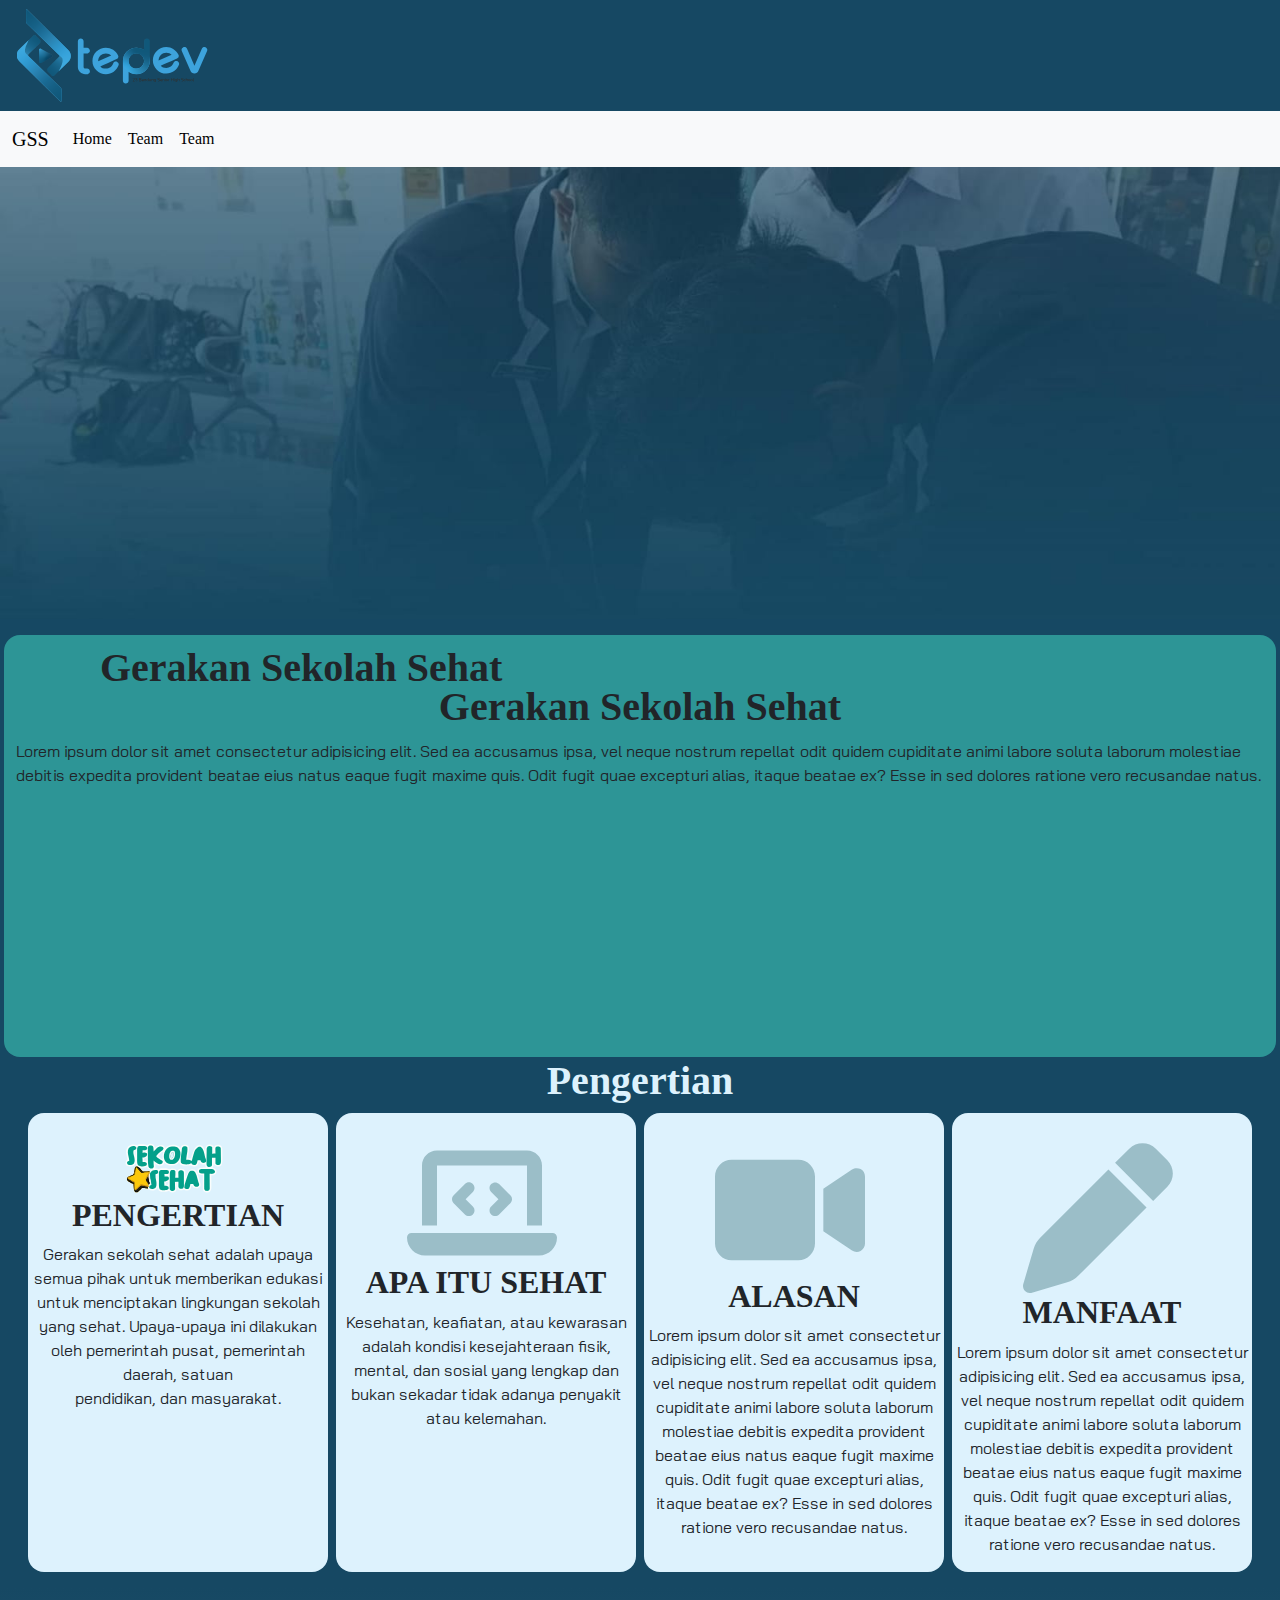
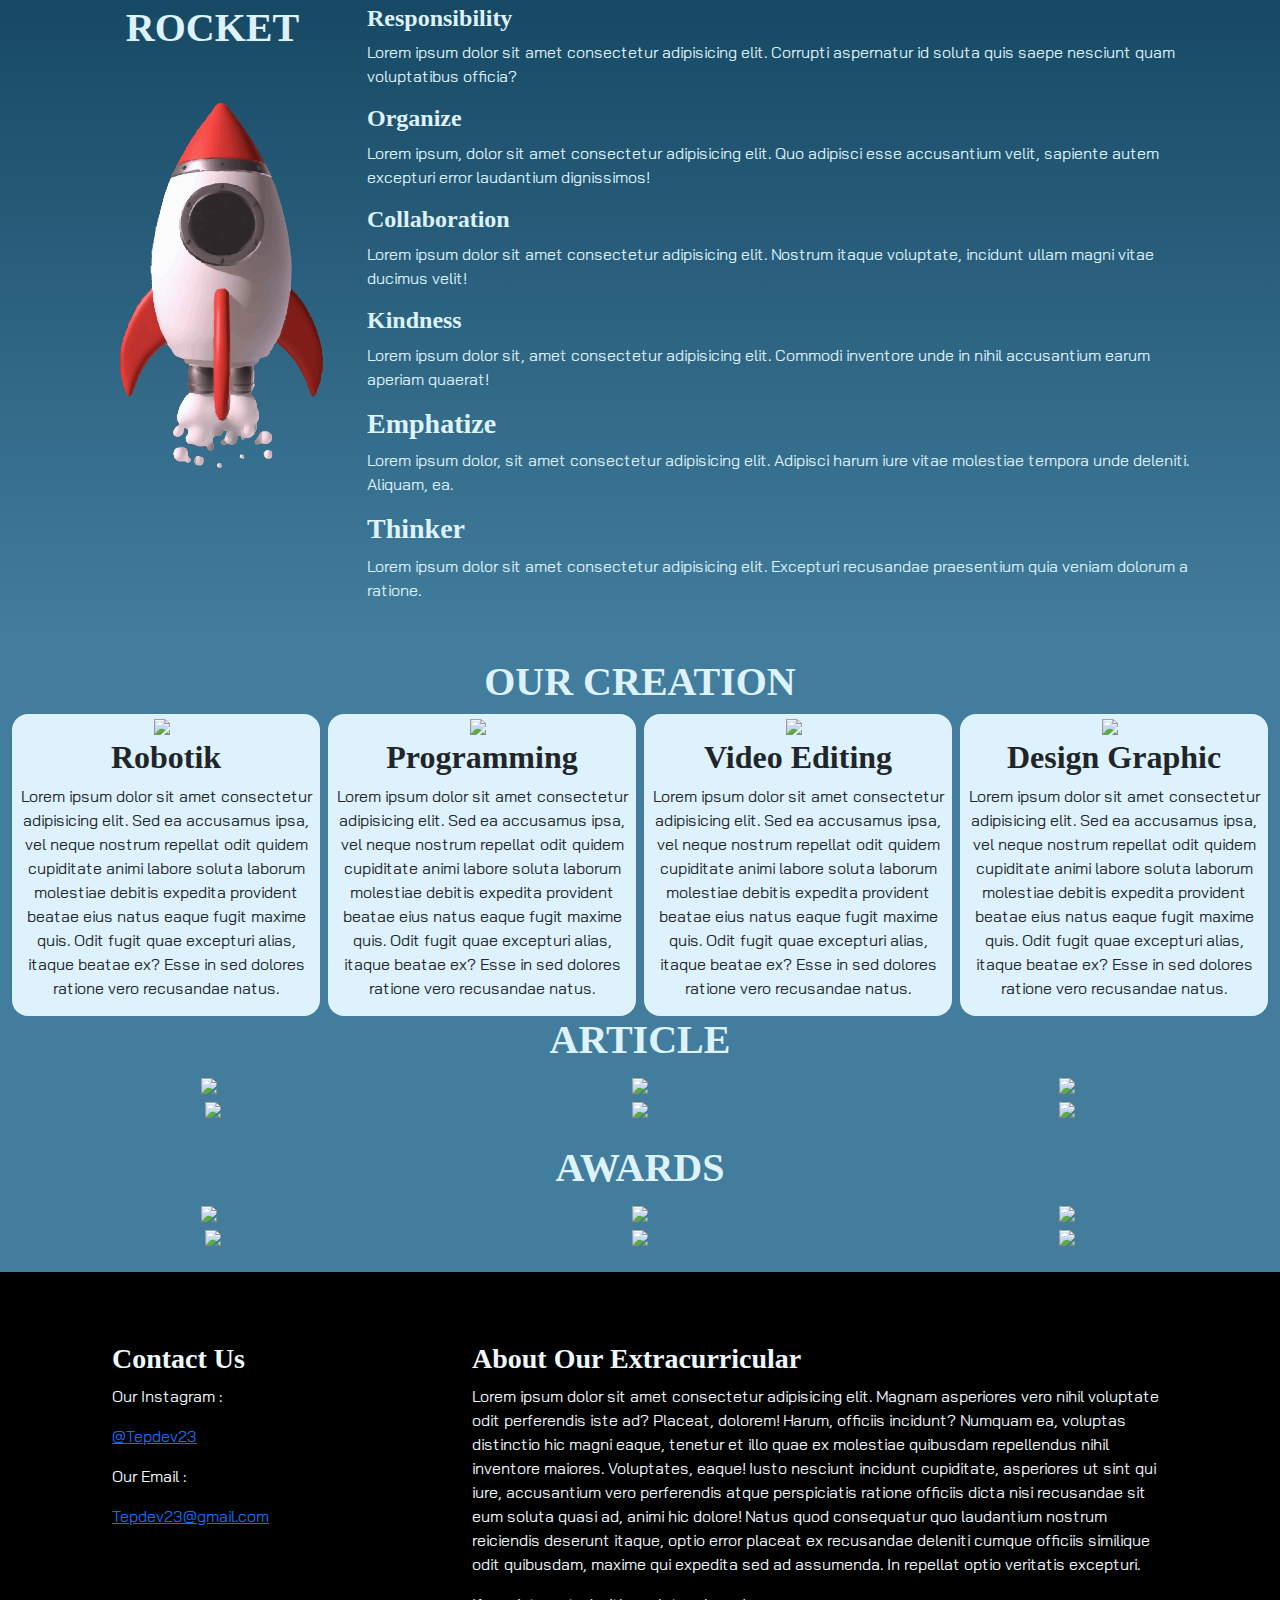
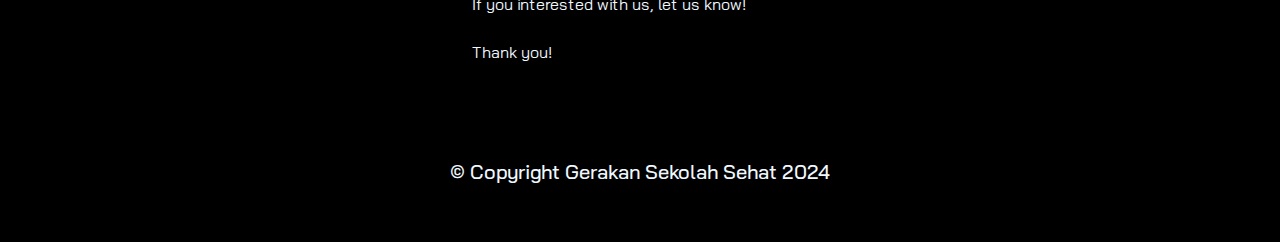
==== index.html @ 26344e3f "a" ====
<!DOCTYPE html>
<html lang="en">

<head>
    <meta charset="UTF-8">
    <meta name="viewport" content="width=device-width, initial-scale=1.0">
    <title>Sikap lilin</title>

    <link rel="stylesheet" href="vendor/bootstrap/css/bootstrap.min.css">
    <link rel="stylesheet" href="vendor/font-awesome-4.7.0/css/font-awesome.min.css">
<link href="https://cdn.jsdelivr.net/npm/bootstrap@5.3.3/dist/css/bootstrap.min.css" rel="stylesheet" integrity="sha384-QWTKZyjpPEjISv5WaRU9OFeRpok6YctnYmDr5pNlyT2bRjXh0JMhjY6hW+ALEwIH" crossorigin="anonymous">
<script src="https://cdn.jsdelivr.net/npm/bootstrap@5.3.3/dist/js/bootstrap.bundle.min.js" integrity="sha384-YvpcrYf0tY3lHB60NNkmXc5s9fDVZLESaAA55NDzOxhy9GkcIdslK1eN7N6jIeHz" crossorigin="anonymous"></script>
    <!-- Import CSS Custom -->
    <link rel="stylesheet" href="css/style.css">
</head>

<body>

    <!-- HEADER -->
    <header>
<nav>
		</div>
	</div>
	<div class="spoke"></div>
</div>
        <div class="container-fluid primary-500-bg">
            <div class="row">
                <div class="col-4 d-flex align-items-center pt-1 pb-1">
                    <img src="img/logo-official.svg" alt="" class="img-fluid" style="width: 200px">
                </div>
            </div>
        </div>
                
        <nav class="navbar navbar-expand-lg bg-body-tertiary">
            <div class="container-fluid">
              <a class="navbar-brand" href="#">GSS</a>
              <button class="navbar-toggler" type="button" data-bs-toggle="collapse" data-bs-target="#navbarSupportedContent" aria-controls="navbarSupportedContent" aria-expanded="false" aria-label="Toggle navigation">
                <span class="navbar-toggler-icon"></span>
              </button>
              <div class="collapse navbar-collapse" id="navbarSupportedContent">
                <ul class="navbar-nav me-auto mb-2 mb-lg-0">
                  <li class="nav-item">
                    <a class="nav-link active" aria-current="page" href="/tes.html">Home</a>
                  </li>
                  <li class="nav-item">
                    <a class="nav-link active" aria-current="page" href="/Team.html">Team</a>
                  </li>
                  <li class="nav-item">
                    <a class="nav-link active" aria-current="page" href="/Data.html">Team</a>
                  </li>
                  </li>
                  <!-- <li class="nav-item dropdown">
                    <a class="nav-link dropdown-toggle" href="#" role="button" data-bs-toggle="dropdown" aria-expanded="false">
                      Panduan
                    </a>
                    <ul class="dropdown-menu">
                      <li><a class="dropdown-item" href="/Pengertian.html">Pengertian</a></li>
                      <a class="nav-link active" href="/Gallery.html"
                      <li><a class="dropdown-item" href="/Gallery.html">Galeri</a></li>
                      <a class="nav-link active" aria-current="page" href="/Gallery.html"
                      <li><hr class="dropdown-divider"></li>
                      <li><a class="dropdown-item" href="#">Team</a></li>
                    </ul> -->
                   
                  </li>
                  <li class="nav-item">
                    <!-- <a class="nav-link disabled" aria-disabled="true">Disabled</a> -->
                  </li>
                </ul>
                
              </div>
            </div>
          </nav>
    </nav>
        <!-- JUMBOTRON -->
        <div class="jumbotron jumbotron-fluid">
            <img src="img/Thumbnail.jpeg" alt="" class="img-fluid" style="width:100%">
            <div class="position-absolute" style="bottom: 200px ; left: 100px">
                <h1>Gerakan Sekolah Sehat</h1>
            </div>
        </div>
    </header>

    <!-- CONTENT -->
    <!-- SECTION SQUAD -->
    <section class="primary-500-bg p-3">


          </style>
          </head>
          <body>
           
          <div class="row">
            <div 
            class="column rounded-4"
       
          </div Border-radius: 200px 200pc 200px 200px; 
            style="background-color:#2D9596;">
            <round text 20px 20px 20px 20px></round>
                <div class="gap-10">
                    <h1 style="text-align: center;"><br>Gerakan Sekolah Sehat</h2> 
                        <p>Lorem ipsum dolor sit amet consectetur adipisicing elit. Sed ea accusamus ipsa, vel neque nostrum repellat odit quidem cupiditate animi labore soluta laborum molestiae debitis expedita provident beatae eius natus eaque fugit maxime
                          quis. Odit fugit quae excepturi alias, itaque beatae ex? Esse in sed dolores ratione vero recusandae natus.</p>

                </div>
            
               
                
                </div>
            
                
            </div>
             

        <div id="area-title-squad" class="secondary-500 d-flex justify-content-center ">
            <h1>Pengertian</h1>
        </div>

        <div class="container-fluid">
            <div class="d-flex gap-2">
                <div class="secondary-500-bg text-center w-100 rounded-4">
                    <img src="/img/Logo-Sekolah-Sehat-3-e1684443819880.svg" alt="" style="width: 50%; padding-top: 30px;"> &nbsp;
                    <h2>

                        <b>PENGERTIAN</b>
                    </h2>
                    <p>Gerakan sekolah sehat adalah upaya semua pihak untuk memberikan edukasi untuk menciptakan lingkungan sekolah yang sehat. Upaya-upaya ini dilakukan oleh pemerintah pusat, pemerintah daerah, satuan pendidikan, dan masyarakat.

                    </p>
                </div>
                <div class="secondary-500-bg text-center w-100 rounded-4">
                    <img src="img/Programming.svg" alt="" style="width: 50%; padding-top: 30px;"> &nbsp;
                    <h2>
                        <B>APA ITU SEHAT</B>
                    </h2>
                    <p>Kesehatan, keafiatan, atau kewarasan adalah kondisi kesejahteraan fisik, mental, dan sosial yang lengkap dan bukan sekadar tidak adanya penyakit atau kelemahan.
                    </p>
                </div>
                <div class="secondary-500-bg text-center w-100 rounded-4">
                    <img src="img/Video Editing.svg" alt="" style="width: 50%;  padding-top: 30px;"> &nbsp;
                    <h2>
                        <B>ALASAN</B>
                    </h2>
                    <p>Lorem ipsum dolor sit amet consectetur adipisicing elit. Sed ea accusamus ipsa, vel neque nostrum repellat odit quidem cupiditate animi labore soluta laborum molestiae debitis expedita provident beatae eius natus eaque fugit maxime
                        quis. Odit fugit quae excepturi alias, itaque beatae ex? Esse in sed dolores ratione vero recusandae natus.
                    </p>
                </div>
                <div class="secondary-500-bg text-center w-100 rounded-4">
                    <img src="img/Design.svg" alt="" style="width: 50%;  padding-top: 30px;"> &nbsp;
                    <h2>
                        <b>MANFAAT</b>
                    </h2>
                    <p>Lorem ipsum dolor sit amet consectetur adipisicing elit. Sed ea accusamus ipsa, vel neque nostrum repellat odit quidem cupiditate animi labore soluta laborum molestiae debitis expedita provident beatae eius natus eaque fugit maxime
                        quis. Odit fugit quae excepturi alias, itaque beatae ex? Esse in sed dolores ratione vero recusandae natus.
                    </p>

                </div>
            </div>
        </div>
      
          <body>
           <link rel="stylesheet" href="style.css"> 
            <div aria-label="Orange and tan hamster running in a metal wheel" role="img" class="wheel-and-hamster">
                <div class="wheel"></div>
                <div class="hamster">
                    <div class="hamster__body">
                        <div class="hamster__head">
                            <div class="hamster__ear"></div>
                            <div class="hamster__eye"></div>
                            <div class="hamster__nose"></div>
                        </div>
                        <div class="hamster__limb hamster__limb--fr"></div>
                        <div class="hamster__limb hamster__limb--fl"></div>
                        <div class="hamster__limb hamster__limb--br"></div>
                        <div class="hamster__limb hamster__limb--bl"></div>
                         <div class="hamster__tail"></div>  
          </body>
    </section>

    <!-- SECTION ROCKET -->
    <section class="grad p-3">

        <div class="container">
            <div id="area-title-squad" class="secondary-500 d-flex flex-column">
                <div class="row">
                    <div class="col-3 text-center">
                        <h1>ROCKET</h1>
                        <img src="img/Rocket.svg" class="img-fluid">
                    </div>

                    <div class="col-9 ">
                        <!-- Responsibility -->
                        <div>
                            <h4>Responsibility</h4>
                            <p>Lorem ipsum dolor sit amet consectetur adipisicing elit. Corrupti aspernatur id soluta quis saepe nesciunt quam voluptatibus officia?</p>
                        </div>

                        <!-- Organize -->
                        <div>
                            <h4>Organize</h4>
                            <p>Lorem ipsum, dolor sit amet consectetur adipisicing elit. Quo adipisci esse accusantium velit, sapiente autem excepturi error laudantium dignissimos!</p>
                        </div>

                        <!-- Collaboration -->
                        <div>
                            <h4>Collaboration</h4>
                            <p>Lorem ipsum dolor sit amet consectetur adipisicing elit. Nostrum itaque voluptate, incidunt ullam magni vitae ducimus velit!</p>
                        </div>

                        <!-- Kindness -->
                        <div>
                            <h4>Kindness</h4>
                            <p>Lorem ipsum dolor sit, amet consectetur adipisicing elit. Commodi inventore unde in nihil accusantium earum aperiam quaerat!</p>
                        </div>

                        <!-- Emphatize -->
                        <div>
                            <h3>Emphatize</h3>
                            <p>Lorem ipsum dolor, sit amet consectetur adipisicing elit. Adipisci harum iure vitae molestiae tempora unde deleniti. Aliquam, ea.</p>
                        </div>

                        <!-- Thinker -->
                        <div>
                            <h3>Thinker</h3>
                            <p>Lorem ipsum dolor sit amet consectetur adipisicing elit. Excepturi recusandae praesentium quia veniam dolorum a ratione.</p>
                        </div>
                    </div>


                </div>
            </div>

    </section>


    <!-- SECTION OUR CREATION -->
    <section class="tertiary-500-bg ">
        &nbsp;
        <div id="area-title-squad " class="secondary-500 d-flex justify-content-center ">
            <h1>OUR CREATION</h1>
        </div>

        <div class="container-fluid ">
            <div class="d-flex gap-2 ">
                <div class="secondary-500-bg text-center w-100 rounded-4 ">
                    <img src="https://placehold.co/1200x400 " alt=" " style="width: 100%; "> &nbsp;
                    <h2>
                        <b>Robotik</b>
                    </h2>
                    <p>Lorem ipsum dolor sit amet consectetur adipisicing elit. Sed ea accusamus ipsa, vel neque nostrum repellat odit quidem cupiditate animi labore soluta laborum molestiae debitis expedita provident beatae eius natus eaque fugit maxime
                        quis. Odit fugit quae excepturi alias, itaque beatae ex? Esse in sed dolores ratione vero recusandae natus.
                    </p>
                </div>
                <div class="secondary-500-bg text-center w-100 rounded-4 ">
                    <img src="img/Dokumentasi-1.jpg" alt=" " style="width: 100%; "> &nbsp;
                    <h2>
                        <B>Programming</B>
                    </h2>
                    <p>Lorem ipsum dolor sit amet consectetur adipisicing elit. Sed ea accusamus ipsa, vel neque nostrum repellat odit quidem cupiditate animi labore soluta laborum molestiae debitis expedita provident beatae eius natus eaque fugit maxime
                        quis. Odit fugit quae excepturi alias, itaque beatae ex? Esse in sed dolores ratione vero recusandae natus.
                    </p>
                </div>
                <div class="secondary-500-bg text-center w-100 rounded-4 ">
                    <img src="https://placehold.co/1200x400 " alt=" " style="width: 100%; "> &nbsp;
                    <h2>
                        <B>Video Editing</B>
                    </h2>
                    <p>Lorem ipsum dolor sit amet consectetur adipisicing elit. Sed ea accusamus ipsa, vel neque nostrum repellat odit quidem cupiditate animi labore soluta laborum molestiae debitis expedita provident beatae eius natus eaque fugit maxime
                        quis. Odit fugit quae excepturi alias, itaque beatae ex? Esse in sed dolores ratione vero recusandae natus.
                    </p>
                </div>
                <div class="secondary-500-bg text-center w-100 rounded-4 ">
                    <img src="https://placehold.co/1200x400 " alt=" " style="width: 100%; "> &nbsp;
                    <h2>
                        <b>Design Graphic</b>
                    </h2>
                    <p>Lorem ipsum dolor sit amet consectetur adipisicing elit. Sed ea accusamus ipsa, vel neque nostrum repellat odit quidem cupiditate animi labore soluta laborum molestiae debitis expedita provident beatae eius natus eaque fugit maxime
                        quis. Odit fugit quae excepturi alias, itaque beatae ex? Esse in sed dolores ratione vero recusandae natus.
                    </p>

                </div>
            </div>
        </div>
    </section>

    <!-- SECTION ARTICLE -->
    <section class="fortiary-500-bg ">

        <div id="area-title-squad " class="secondary-500 d-flex justify-content-center ">
            <h1>ARTICLE</h1>
        </div>

        <div class="container-fluid ">
            <div class="row ">
                <div class="fortiary-500-bg text-center col-lg-4 ">
                    <img src="https://placehold.co/1200x400 " alt=" " style="width: 100%; "> &nbsp;
                </div>
                <div class="fortiary-500-bg text-center col-lg-4 ">
                    <img src="https://placehold.co/1200x400 " alt=" " style="width: 100%; ">
                </div>
                <div class="fortiary-500-bg text-center col-lg-4 ">
                    <img src="https://placehold.co/1200x400 " alt=" " style="width: 100%; ">
                </div>
                <div class="fortiary-500-bg text-center col-lg-4 ">
                    <img src="https://placehold.co/1200x400 " alt=" " style="width: 100%; ">
                </div>
                <div class="fortiary-500-bg text-center col-lg-4 ">
                    <img src="https://placehold.co/1200x400 " alt=" " style="width: 100%; ">

                </div>
                <div class="fortiary-500-bg text-center col-lg-4 ">
                    <img src="https://placehold.co/1200x400 " alt=" " style="width: 100%; ">

                </div>

            </div>
        </div>


        &nbsp;
    </section>

    <!-- SECTION AWARD -->
    <section class="fortiary-500-bg ">

        <div id="area-title-squad " class="secondary-500 d-flex justify-content-center ">
            <h1>AWARDS</h1>
        </div>

        <div class="container-fluid ">
            <div class="row ">
                <div class="fortiary-500-bg text-center col-lg-4 ">
                    <img src="https://placehold.co/1200x400 " alt=" " style="width: 100%; "> &nbsp;
                </div>
                <div class="fortiary-500-bg text-center col-lg-4 ">
                    <img src="https://placehold.co/1200x400 " alt=" " style="width: 100%; ">
                </div>
                <div class="fortiary-500-bg text-center col-lg-4 ">
                    <img src="https://placehold.co/1200x400 " alt=" " style="width: 100%; ">
                </div>
                <div class="fortiary-500-bg text-center col-lg-4 ">
                    <img src="https://placehold.co/1200x400 " alt=" " style="width: 100%; ">
                </div>
                <div class="fortiary-500-bg text-center col-lg-4 ">
                    <img src="https://placehold.co/1200x400 " alt=" " style="width: 100%; ">

                </div>
                <div class="fortiary-500-bg text-center col-lg-4 ">
                    <img src="https://placehold.co/1200x400 " alt=" " style="width: 100%; ">

                </div>

            </div>
        </div>
    <body>

        <!-- <a href="#"></a>
            <button class="btn-floating">
                

        </button> -->

    </body>

        &nbsp;
    </section>



    <!-- FOOTER -->
    <footer>
		<div class="container-fluid bg-black" style="color: aliceblue;">
			<div class="row" style="padding: 100px; padding-bottom: 30px; padding-top: 70px;">
				<div class="col-4">
					<h3>Contact Us</h3>
					<P>Our Instagram :</P>
					<a href="https://www.instagram.com/tepdev23/" style="display: inline;">
						<p>@Tepdev23</p>
					</a>
					<p>Our Email :
						<a href="Tepdev23@gmail.com">
							<p>Tepdev23@gmail.com</p>
						</a>
					</p>
				</div>
				<div class="col-8 text-left">
					<h3>About Our Extracurricular</h3>
					<p>Lorem ipsum dolor sit amet consectetur adipisicing elit. Magnam asperiores vero nihil voluptate odit perferendis iste ad? Placeat, dolorem! Harum, officiis incidunt? Numquam ea, voluptas distinctio hic magni eaque, tenetur et illo quae ex molestiae quibusdam repellendus nihil inventore maiores. Voluptates, eaque! Iusto nesciunt incidunt cupiditate, asperiores ut sint qui iure, accusantium vero perferendis atque perspiciatis ratione officiis dicta nisi recusandae sit eum soluta quasi ad, animi hic dolore! Natus quod consequatur quo laudantium nostrum reiciendis deserunt itaque, optio error placeat ex recusandae deleniti cumque officiis similique odit quibusdam, maxime qui expedita sed ad assumenda. In repellat optio veritatis excepturi.</p>
					<p>If you interested with us, let us know! <br>
						<br>
						Thank you!
					</p>
				</div>
			</div>
			<div class="row text-center" style="padding-bottom: 50px; margin-top: 50px;">
				<h5>&copy; Copyright Gerakan Sekolah Sehat 2024</h5>
			</div>
		</div>
	</footer>

</body>

</html>
---- style.css ----
@import url('https://fonts.googleapis.com/css2?family=Bai+Jamjuree:wght@400;600&display=swap');
@font-face {
    font-family: "Poppins";
    src: url("../vendor/fonts/Poppins/Poppins-Bold.ttf");
}

@font-face {
    font-family: "Roboto";
    src: url("../vendor/fonts/Roboto/Roboto-Regular.ttf");
}

body {
    font-family: "Poppins" !important;
}

h1,
h2,
h3,
h4 {
    font-family: "Poppins" !important;
    font-weight: bolder;
}

h5,
h6,
p {
    font-family: "Bai Jamjuree";
}

table {
    width: 100%;
    border-collapse: collapse;
}

table,
th,
td {
    border: 1px solid black;
}

th,
td {
    padding: 10px;
    text-align: center;
}


/* Style the first row differently, e.g., with a background color */

tr:first-child {
    background-color: #eee;
}

.column {
    padding-bottom: 20%;
}

.table {
    padding-top: 2%;
}

.judul {
    background-color: #164863;
}


/* COLOR SYSTEM */


/* PRIMARY */

.primary-500 {
    color: #164863 !important;
}

.primary-500-bg {
    background-color: #164863 !important;
}


/* SECONDARY */

.secondary-500 {
    color: #DDF2FD !important;
}

.secondary-500-bg {
    background-color: #DDF2FD !important;
}


/* TERTIARY */

.tertiary-500 {
    color: #427D9D !important;
}

.tertiary-500-bg {
    background-color: #427D9D !important;
}


/* FORTIARY */

.fortiary-500 {
    color: #427D9D !important;
}

.fortiary-500-bg {
    background-color: #427D9D !important;
}

.foto-1 {
    height: 200%;
}

.grad {
    background-image: linear-gradient(#164863, #427D9D);
}

.two-by-four {
    display: grid;
    grid-template-columns: repeat(2, 1fr);
    gap: 1rem;
    /* Adjust the gap size as needed */
}

.teks {
    padding: 10px;
}
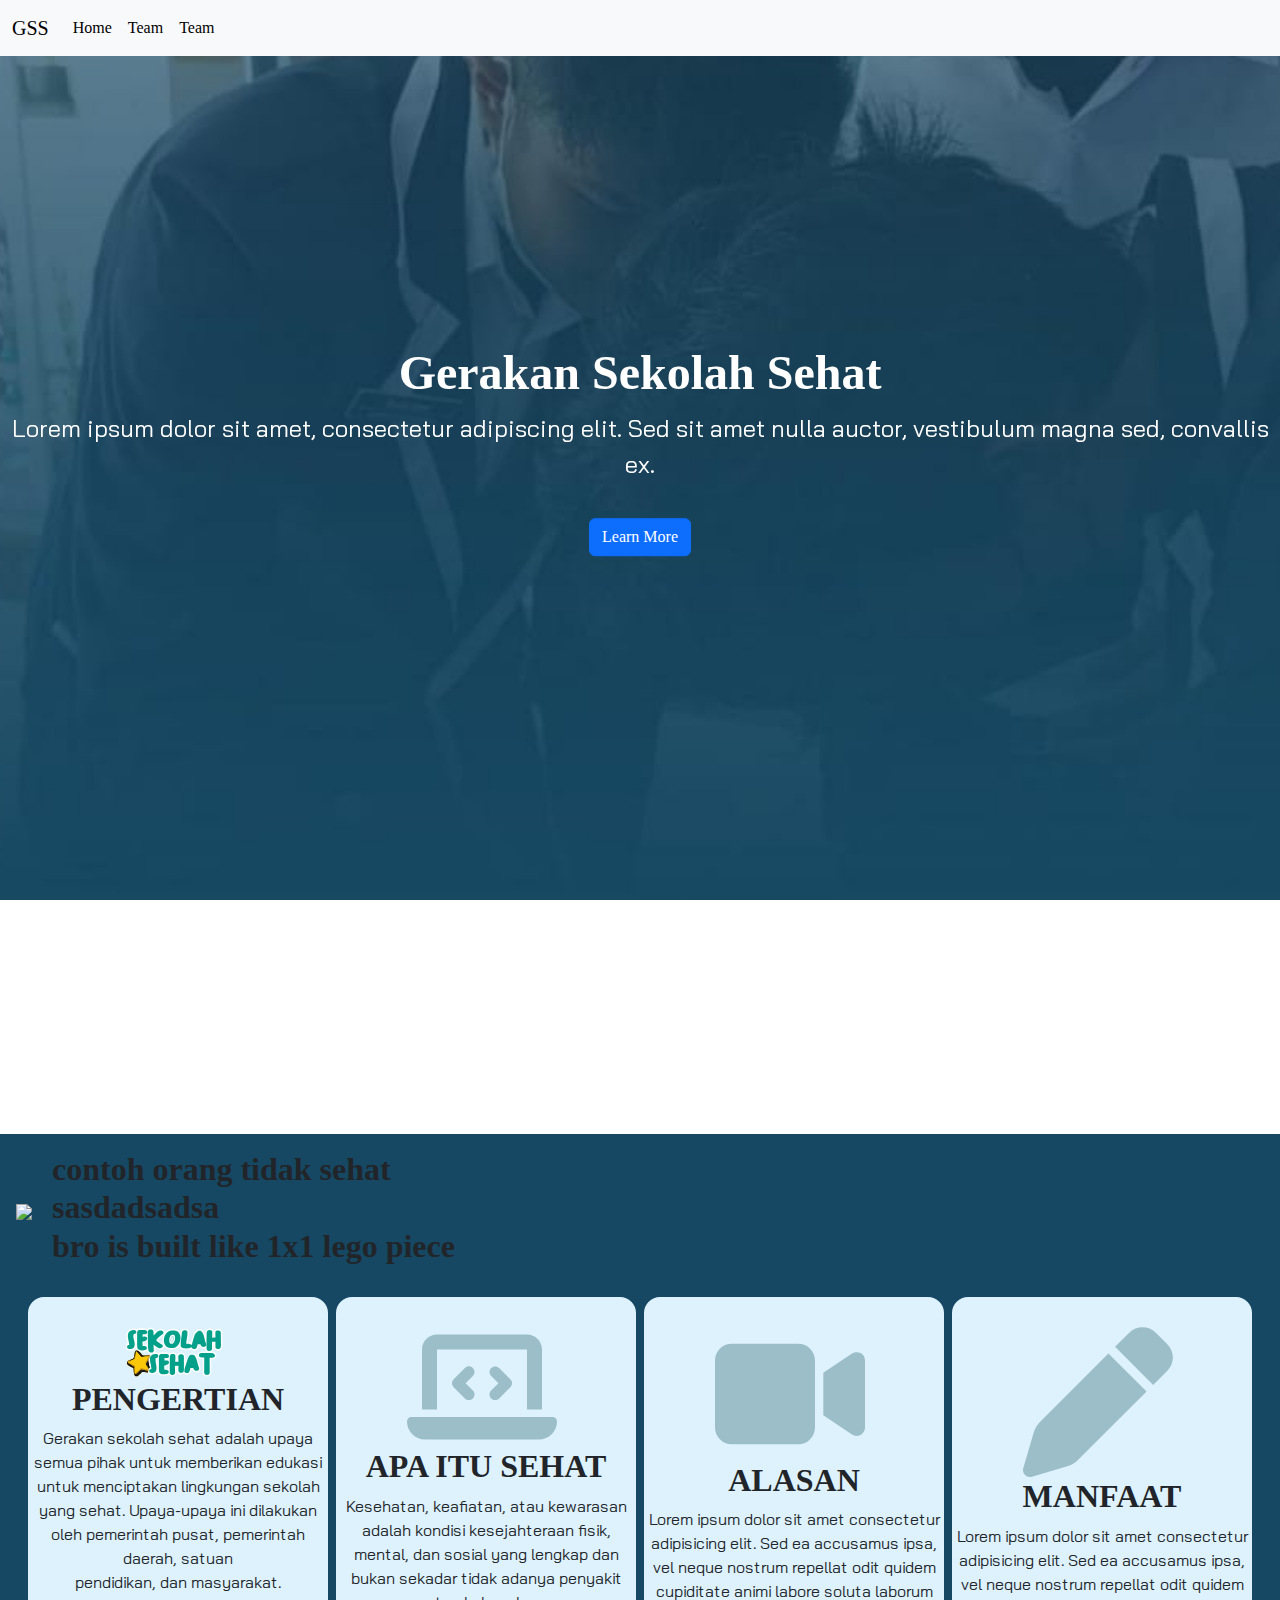
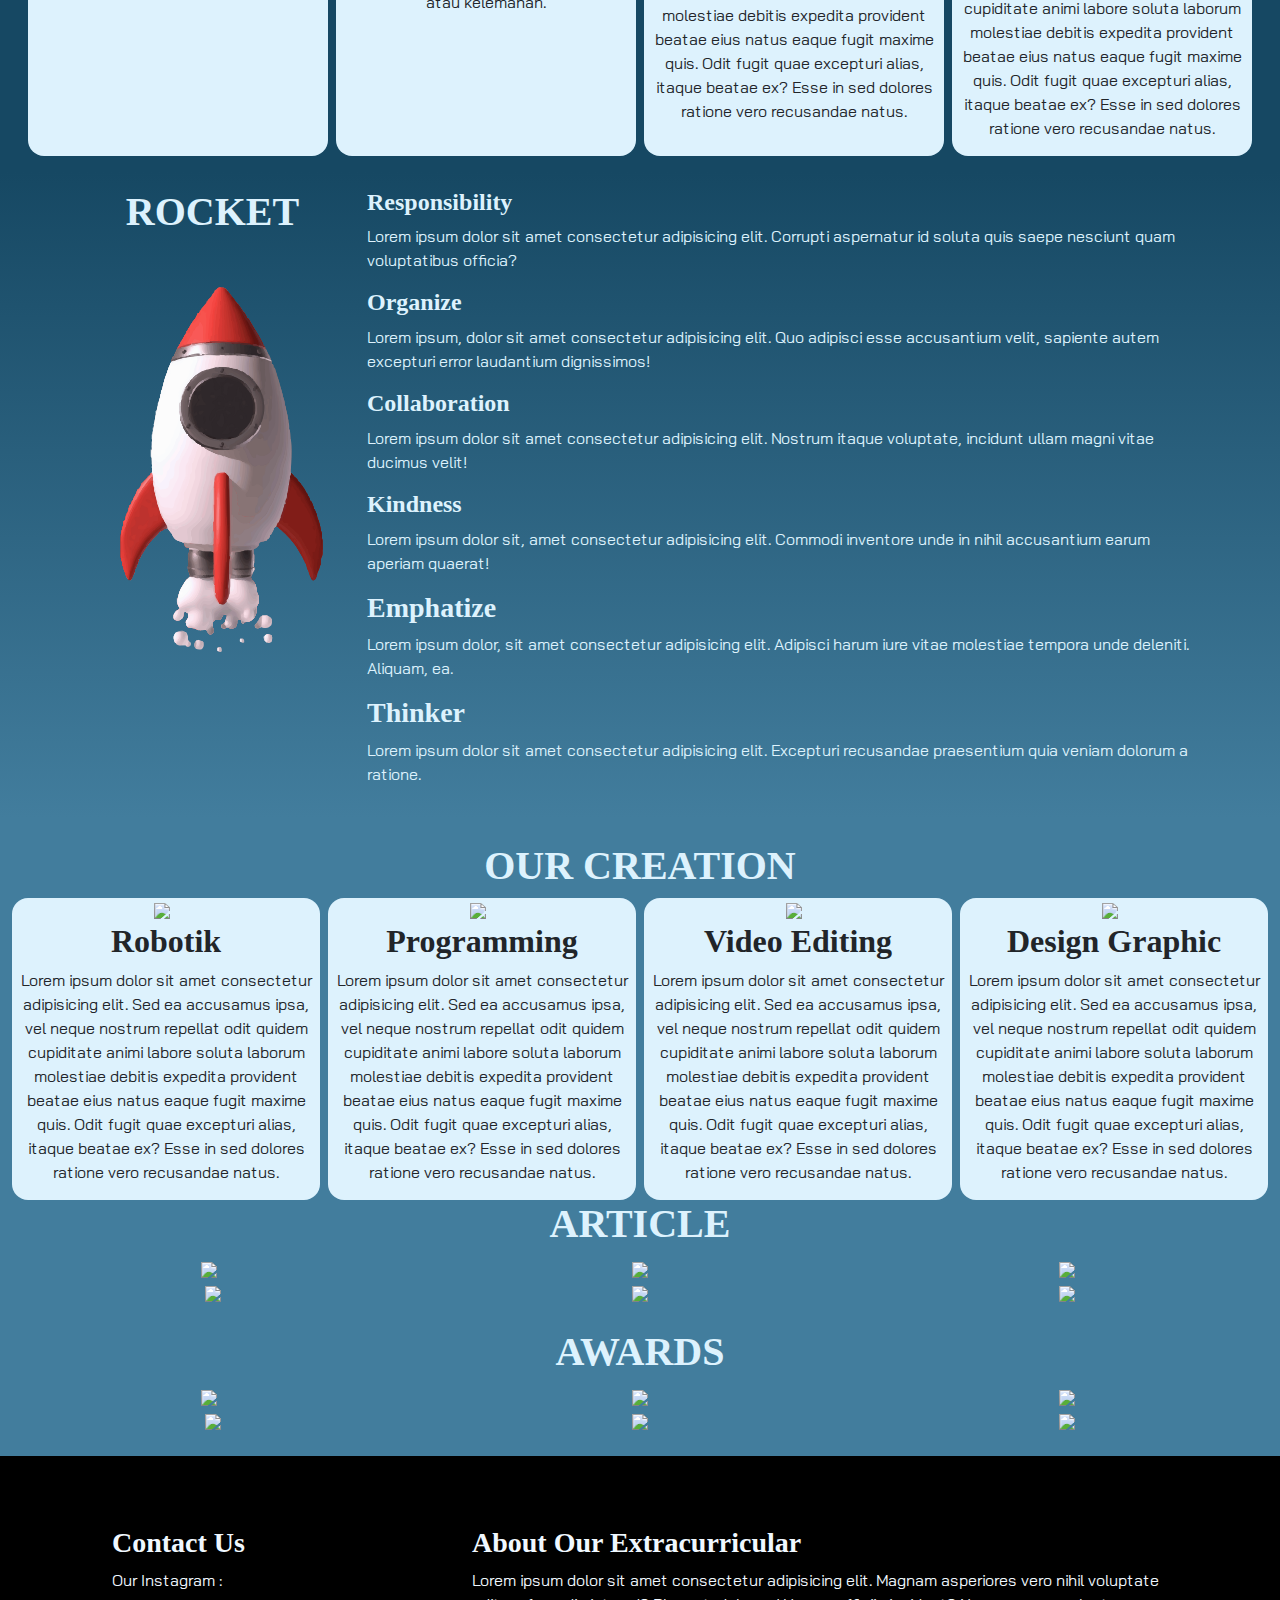
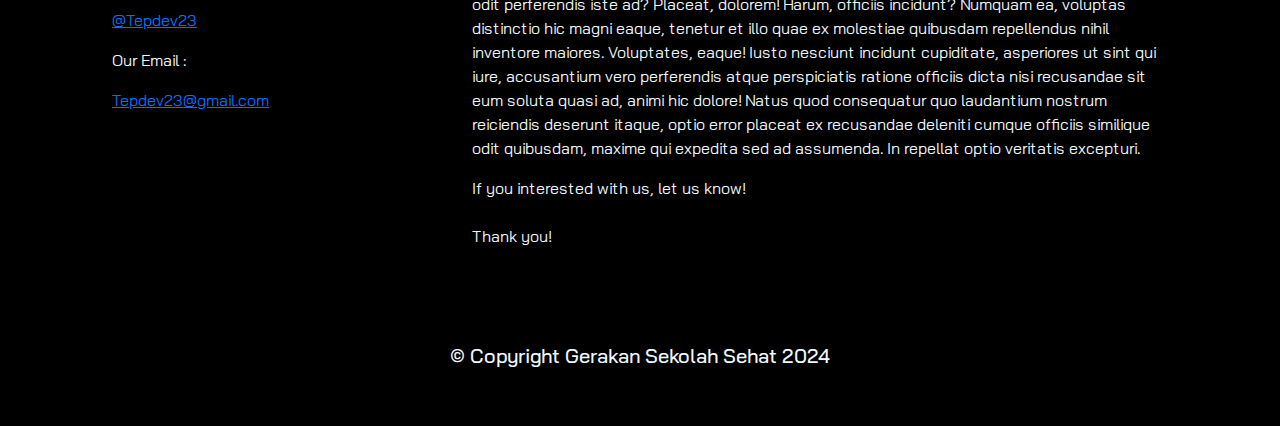
==== commit eb70ffd1: "tampilan depan" ====
--- a/index.html
+++ b/index.html
@@ -10,7 +10,9 @@
     <link rel="stylesheet" href="vendor/font-awesome-4.7.0/css/font-awesome.min.css">
 <link href="https://cdn.jsdelivr.net/npm/bootstrap@5.3.3/dist/css/bootstrap.min.css" rel="stylesheet" integrity="sha384-QWTKZyjpPEjISv5WaRU9OFeRpok6YctnYmDr5pNlyT2bRjXh0JMhjY6hW+ALEwIH" crossorigin="anonymous">
 <script src="https://cdn.jsdelivr.net/npm/bootstrap@5.3.3/dist/js/bootstrap.bundle.min.js" integrity="sha384-YvpcrYf0tY3lHB60NNkmXc5s9fDVZLESaAA55NDzOxhy9GkcIdslK1eN7N6jIeHz" crossorigin="anonymous"></script>
-    <!-- Import CSS Custom -->
+<link rel="stylesheet" href="https://unpkg.com/aos@next/dist/aos.css" />
+<script src="https://unpkg.com/aos@next/dist/aos.js"></script> 
+<!-- Import CSS Custom -->
     <link rel="stylesheet" href="css/style.css">
 </head>
 
@@ -18,20 +20,8 @@
 
     <!-- HEADER -->
     <header>
-<nav>
-		</div>
-	</div>
-	<div class="spoke"></div>
-</div>
-        <div class="container-fluid primary-500-bg">
-            <div class="row">
-                <div class="col-4 d-flex align-items-center pt-1 pb-1">
-                    <img src="img/logo-official.svg" alt="" class="img-fluid" style="width: 200px">
-                </div>
-            </div>
-        </div>
-                
-        <nav class="navbar navbar-expand-lg bg-body-tertiary">
+        <nav>
+        <nav class="navbar navbar-expand-lg bg-body-tertiary fixed-top">
             <div class="container-fluid">
               <a class="navbar-brand" href="#">GSS</a>
               <button class="navbar-toggler" type="button" data-bs-toggle="collapse" data-bs-target="#navbarSupportedContent" aria-controls="navbarSupportedContent" aria-expanded="false" aria-label="Toggle navigation">
@@ -73,48 +63,65 @@
           </nav>
     </nav>
         <!-- JUMBOTRON -->
-        <div class="jumbotron jumbotron-fluid">
-            <img src="img/Thumbnail.jpeg" alt="" class="img-fluid" style="width:100%">
-            <div class="position-absolute" style="bottom: 200px ; left: 100px">
-                <h1>Gerakan Sekolah Sehat</h1>
-            </div>
-        </div>
-    </header>
-
-    <!-- CONTENT -->
+        <header>
+            <div class="jumbotron jumbotron-fluid d-flex justify-content-center align-items-center" style="background-image: url('img/Thumbnail.jpeg'); background-size: cover; background-position: center; height: 100vh;">
+              <div class="position-absolute text-center w-100" style="top: 50%; left: 50%; transform: translate(-50%, -50%)">
+                <h2 data-aos="fade-up" data-aos-duration="1000" style="color: #fff; font-size: 48px; font-weight: bold;">Gerakan Sekolah Sehat</h2>
+                <p data-aos="fade-up" data-aos-duration="1500" data-aos-delay="500" style="color: #fff; font-size: 24px;">Lorem ipsum dolor sit amet, consectetur adipiscing elit. Sed sit amet nulla auctor, vestibulum magna sed, convallis ex.</p>
+                <button data-aos="zoom-in" data-aos-duration="1000" data-aos-delay="1000" class="btn btn-primary" style="margin-top: 20px;">Learn More</button>
+              </div>
+            </div>
+          </header>
+ <!-- Features section -->
+ <section id="features" class="py-5">
+    <div class="container">
+      <div class="row">
+        <div class="col-md-4">
+          <div class="card" data-aos="fade-up" data-aos-duration="1000">
+            <div class="card-body">
+              <h5 class="card-title">Feature 1</h5>
+              <p class="card-text">Lorem ipsum dolor sit amet, consectetur adipiscing elit. Sed sit amet nulla auctor, vestibulum magna sed, convallis ex.</p>
+            </div>
+          </div>
+        </div>
+        <div class="col-md-4">
+          <div class="card" data-aos="fade-up" data-aos-duration="1500" data-aos-delay="500">
+            <div class="card-body">
+              <h5 class="card-title">Feature 2</h5>
+              <p class="card-text">Lorem ipsum dolor sit amet, consectetur adipiscing elit. Sed sit amet nulla auctor, vestibulum magna sed, convallis ex.</p>
+            </div>
+          </div>
+        </div>
+        <div class="col-md-4">
+          <div class="card" data-aos="fade-up" data-aos-duration="2000" data-aos-delay="1000">
+            <div class="card-body">
+              <h5 class="card-title">Feature 3</h5>
+              <p class="card-text">Lorem ipsum dolor sit amet, consectetur adipiscing elit. Sed sit amet nulla auctor, vestibulum magna sed, convallis ex.</p>
+            </div>
+          </div>
+        </div>
+      </div>
+    </div>
+  </section>
+
+  <script src="https://unpkg.com/aos@next/dist/aos.js"></script>
+  <script>
+    AOS.init();
+  </script>
+  
     <!-- SECTION SQUAD -->
     <section class="primary-500-bg p-3">
-
-
-          </style>
-          </head>
-          <body>
-           
-          <div class="row">
-            <div 
-            class="column rounded-4"
-       
-          </div Border-radius: 200px 200pc 200px 200px; 
-            style="background-color:#2D9596;">
-            <round text 20px 20px 20px 20px></round>
-                <div class="gap-10">
-                    <h1 style="text-align: center;"><br>Gerakan Sekolah Sehat</h2> 
-                        <p>Lorem ipsum dolor sit amet consectetur adipisicing elit. Sed ea accusamus ipsa, vel neque nostrum repellat odit quidem cupiditate animi labore soluta laborum molestiae debitis expedita provident beatae eius natus eaque fugit maxime
-                          quis. Odit fugit quae excepturi alias, itaque beatae ex? Esse in sed dolores ratione vero recusandae natus.</p>
-
-                </div>
-            
-               
-                
-                </div>
-            
-                
-            </div>
-             
-
-        <div id="area-title-squad" class="secondary-500 d-flex justify-content-center ">
-            <h1>Pengertian</h1>
-        </div>
+        <div class="center">
+            <div style="display: flex; align-items: center;">
+              <img src="https://pbs.twimg.com/profile_images/1709324213708873728/csXP2PM2_400x400.jpg" style="margin-right: 20px;">
+              <div style="display: flex; flex-direction: column;">
+                <h2 style="justify-content: center;">contoh orang tidak sehat <br>
+                    sasdadsadsa <br> bro is built like 1x1 lego piece
+                </h2>
+              </div>
+            </div>
+          </div>
+          <br>
 
         <div class="container-fluid">
             <div class="d-flex gap-2">
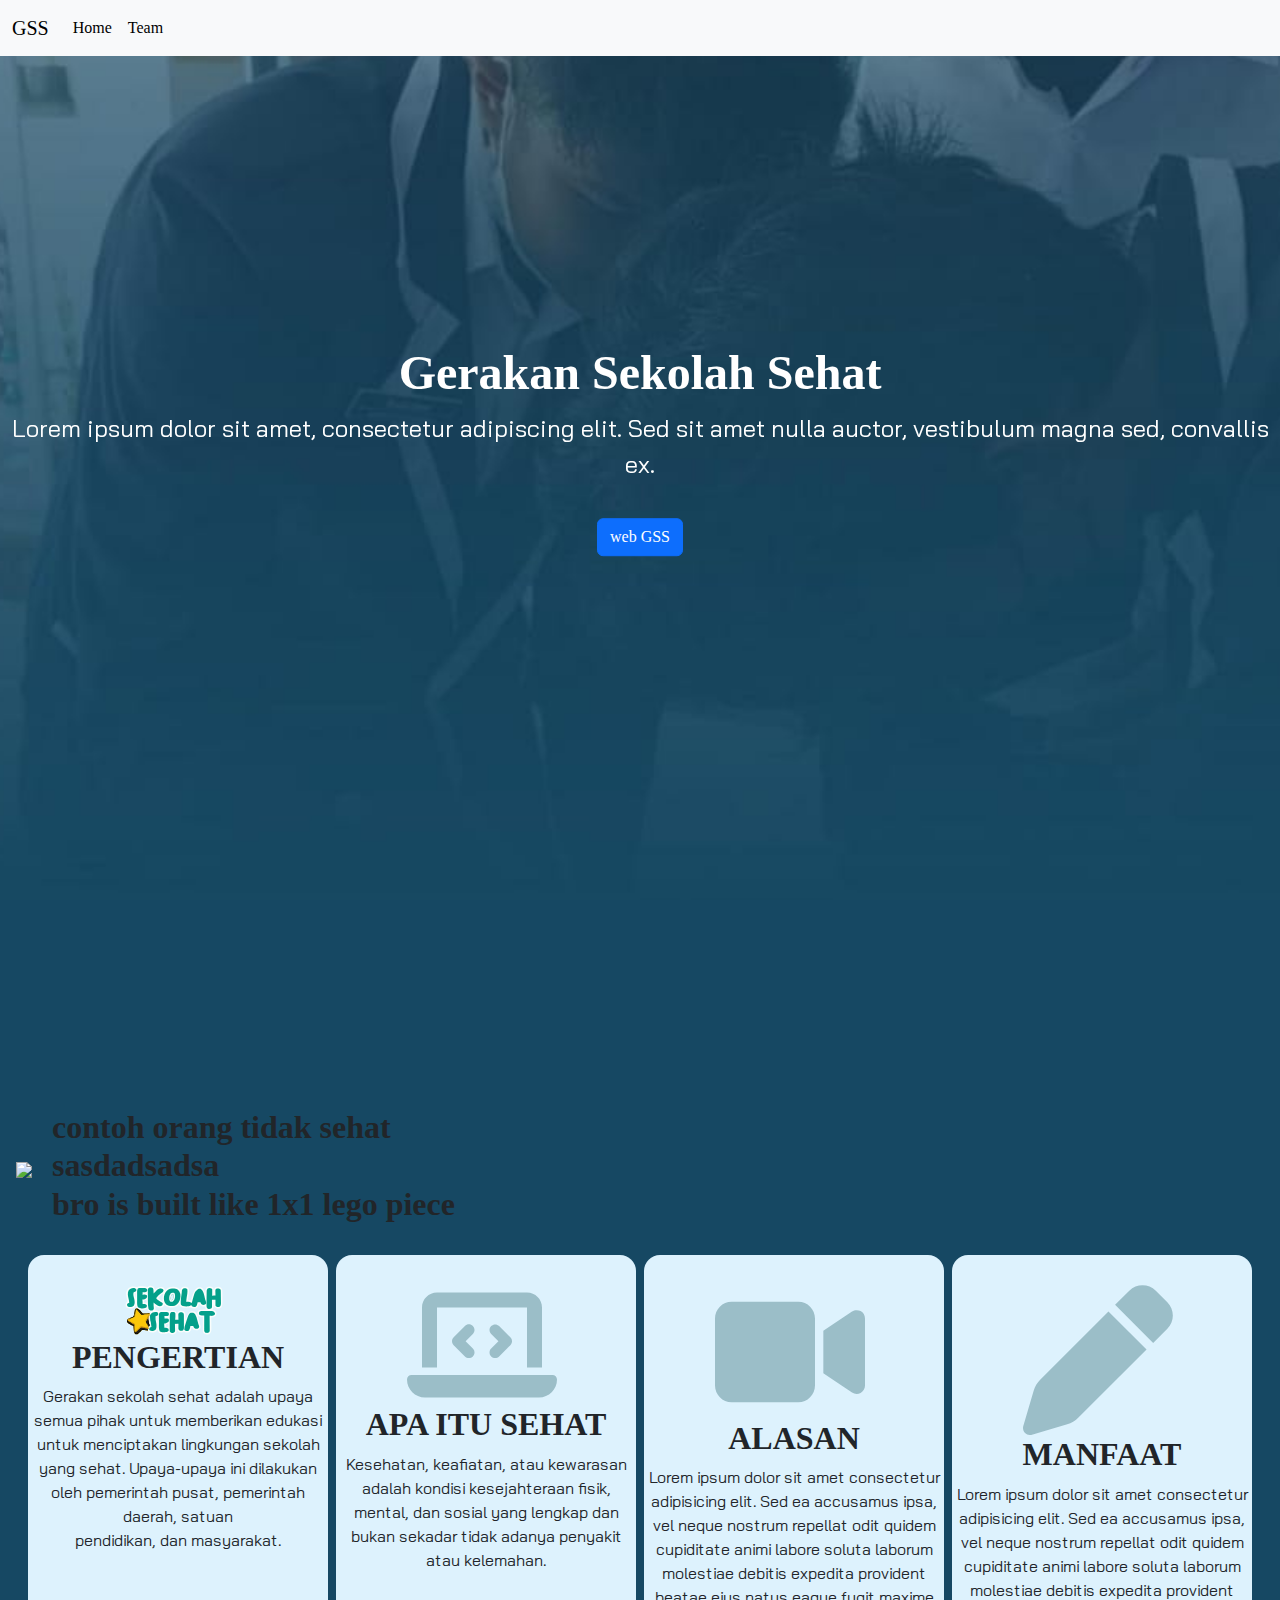
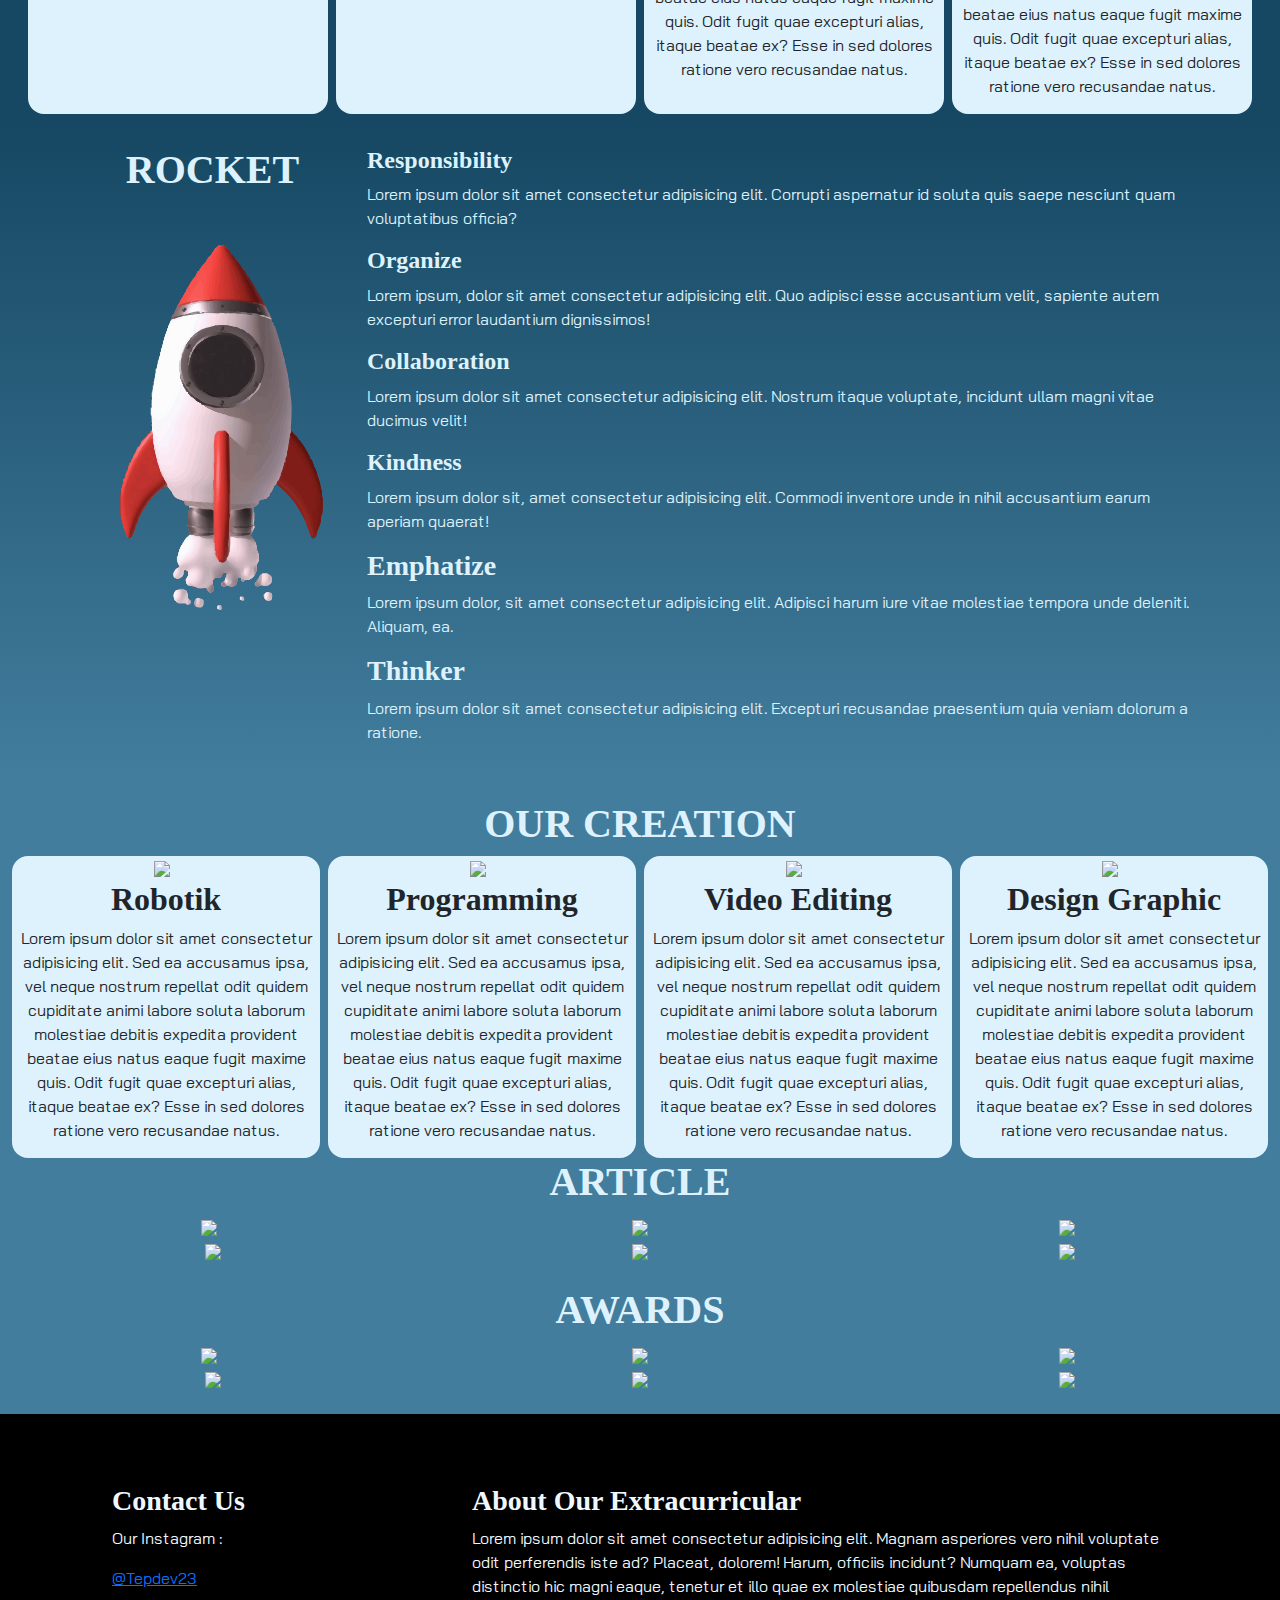
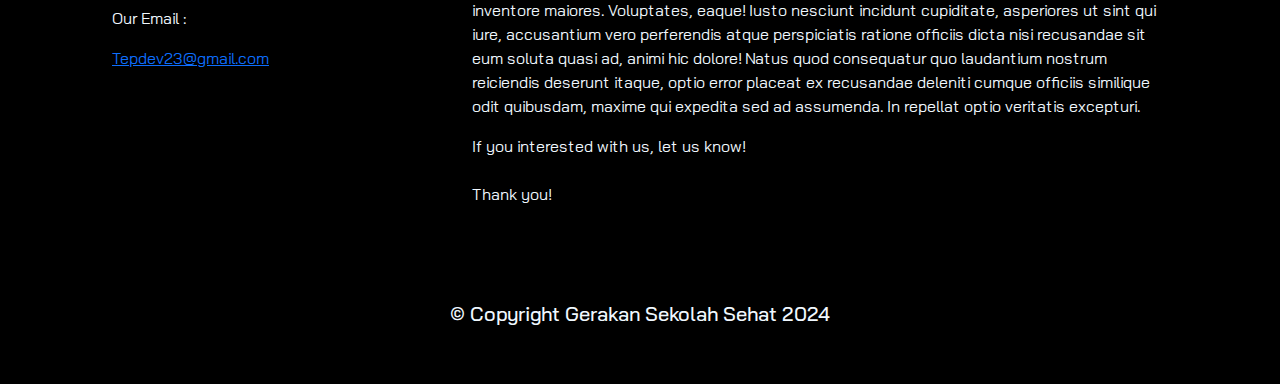
==== commit 7799543a: "update" ====
--- a/index.html
+++ b/index.html
@@ -35,9 +35,6 @@
                   <li class="nav-item">
                     <a class="nav-link active" aria-current="page" href="/Team.html">Team</a>
                   </li>
-                  <li class="nav-item">
-                    <a class="nav-link active" aria-current="page" href="/Data.html">Team</a>
-                  </li>
                   </li>
                   <!-- <li class="nav-item dropdown">
                     <a class="nav-link dropdown-toggle" href="#" role="button" data-bs-toggle="dropdown" aria-expanded="false">
@@ -64,39 +61,30 @@
     </nav>
         <!-- JUMBOTRON -->
         <header>
-            <div class="jumbotron jumbotron-fluid d-flex justify-content-center align-items-center" style="background-image: url('img/Thumbnail.jpeg'); background-size: cover; background-position: center; height: 100vh;">
+            <div class="jumbotron jumbotron-fluid d-flex justify-content-center align-items-center" style="background-image: url('img/Thumbnail.jpeg'); background-size: cover; background-position: center; height: 100vh; background-color: #333;">
               <div class="position-absolute text-center w-100" style="top: 50%; left: 50%; transform: translate(-50%, -50%)">
                 <h2 data-aos="fade-up" data-aos-duration="1000" style="color: #fff; font-size: 48px; font-weight: bold;">Gerakan Sekolah Sehat</h2>
                 <p data-aos="fade-up" data-aos-duration="1500" data-aos-delay="500" style="color: #fff; font-size: 24px;">Lorem ipsum dolor sit amet, consectetur adipiscing elit. Sed sit amet nulla auctor, vestibulum magna sed, convallis ex.</p>
-                <button data-aos="zoom-in" data-aos-duration="1000" data-aos-delay="1000" class="btn btn-primary" style="margin-top: 20px;">Learn More</button>
+                <button data-aos="zoom-in" data-aos-duration="1000" data-aos-delay="1000" class="btn btn-primary" style="margin-top: 20px;">web GSS</button>
               </div>
             </div>
           </header>
  <!-- Features section -->
- <section id="features" class="py-5">
+ <section id="features" class="py-5 primary-500-bg">
     <div class="container">
       <div class="row">
-        <div class="col-md-4">
-          <div class="card" data-aos="fade-up" data-aos-duration="1000">
-            <div class="card-body">
-              <h5 class="card-title">Feature 1</h5>
-              <p class="card-text">Lorem ipsum dolor sit amet, consectetur adipiscing elit. Sed sit amet nulla auctor, vestibulum magna sed, convallis ex.</p>
-            </div>
-          </div>
-        </div>
-        <div class="col-md-4">
-          <div class="card" data-aos="fade-up" data-aos-duration="1500" data-aos-delay="500">
-            <div class="card-body">
-              <h5 class="card-title">Feature 2</h5>
-              <p class="card-text">Lorem ipsum dolor sit amet, consectetur adipiscing elit. Sed sit amet nulla auctor, vestibulum magna sed, convallis ex.</p>
-            </div>
-          </div>
-        </div>
-        <div class="col-md-4">
-          <div class="card" data-aos="fade-up" data-aos-duration="2000" data-aos-delay="1000">
-            <div class="card-body">
-              <h5 class="card-title">Feature 3</h5>
-              <p class="card-text">Lorem ipsum dolor sit amet, consectetur adipiscing elit. Sed sit amet nulla auctor, vestibulum magna sed, convallis ex.</p>
+        <div class="col-md-8">
+          <div class="two-by-four">
+            <div class="center" data-aos="fade-up" data-aos-duration="1000">
+              <div class="center-body">
+                <img src="https://pbs.twimg.com/profile_images/1709324213708873728/csXP2PM2_400x400.jpg" style="border: none; padding: 0; margin: 0;">
+              </div>
+            </div>
+            <div class="center" data-aos="fade-up" data-aos-duration="1500" data-aos-delay="500">
+              <div class="center-body">
+                <h5 class="card-title">Feature 2</h5>
+                <p class="card-text">Lorem ipsum dolor sit amet, consectetur adipiscing elit. Sed sit amet nulla auctor, vestibulum magna sed, convallis ex.</p>
+              </div>
             </div>
           </div>
         </div>
--- a/style.css
+++ b/style.css
@@ -129,4 +129,3 @@
     padding: 10px;
 }
 
-
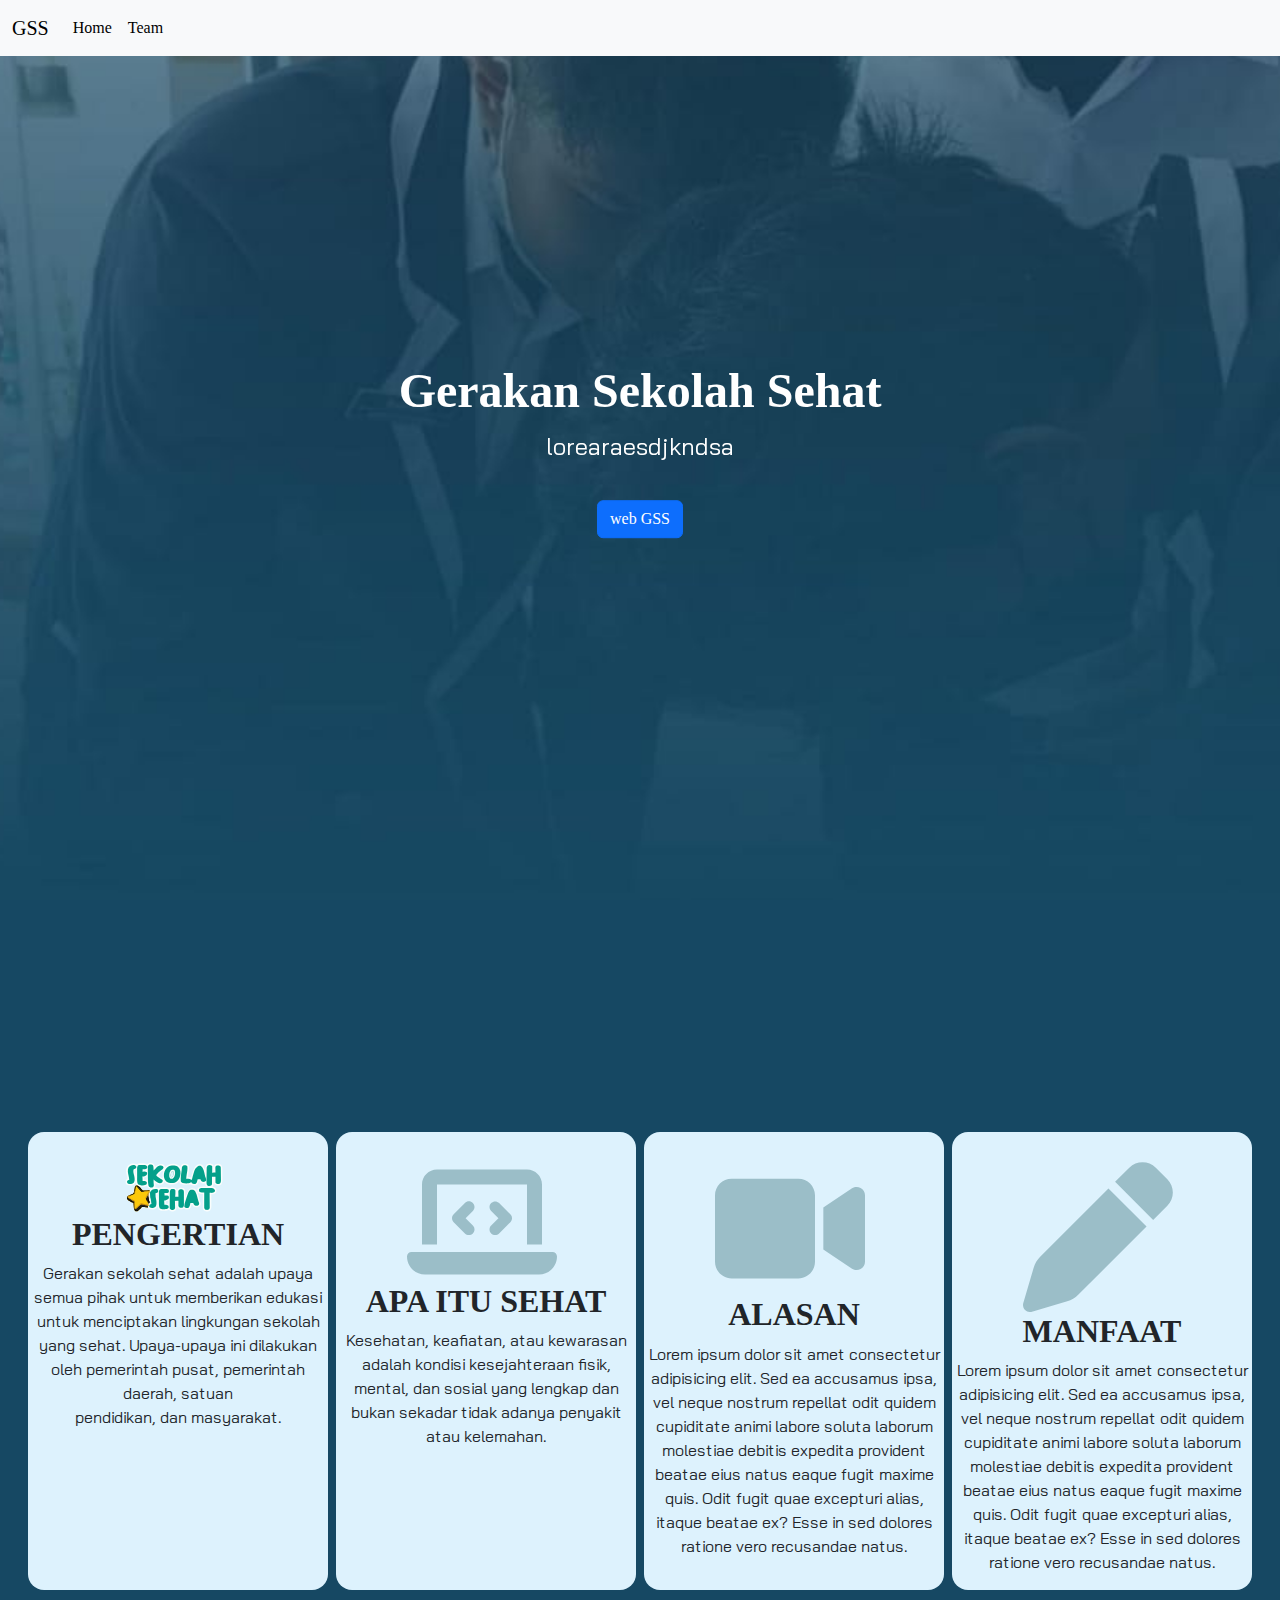
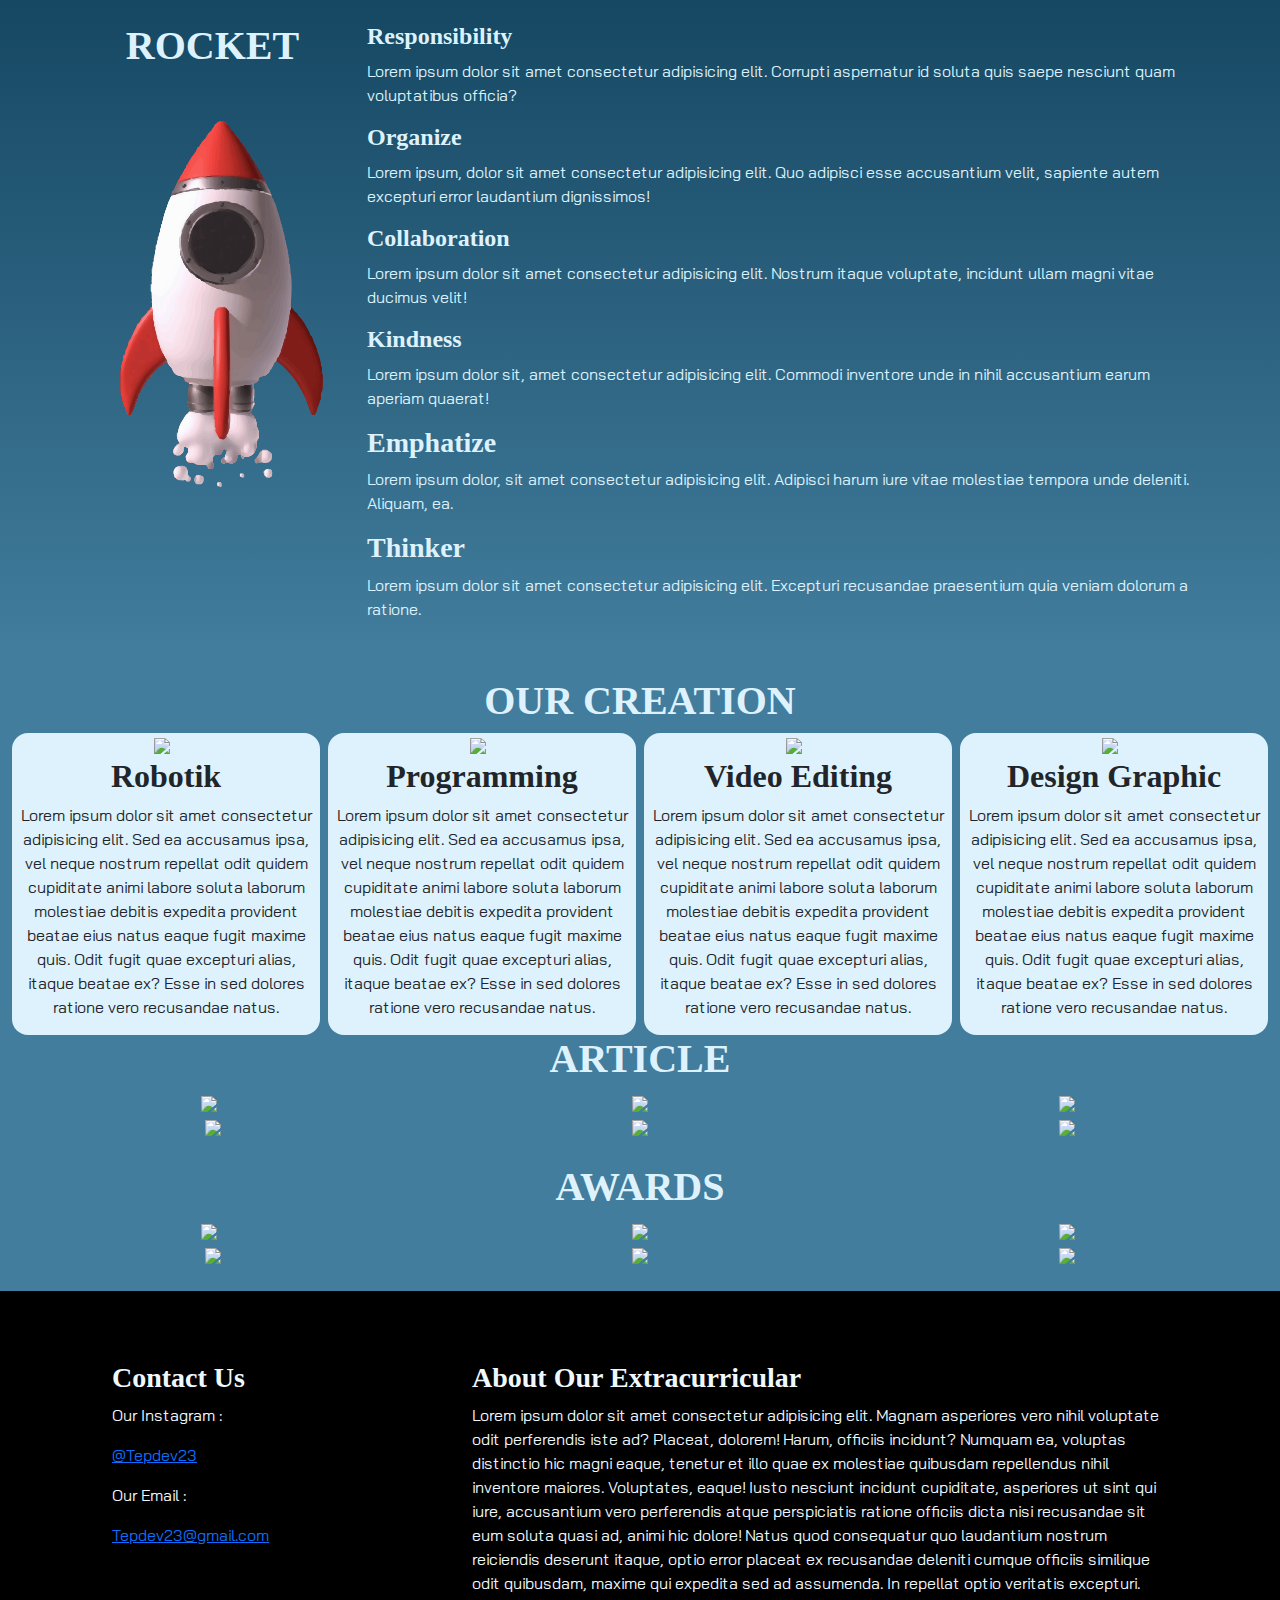
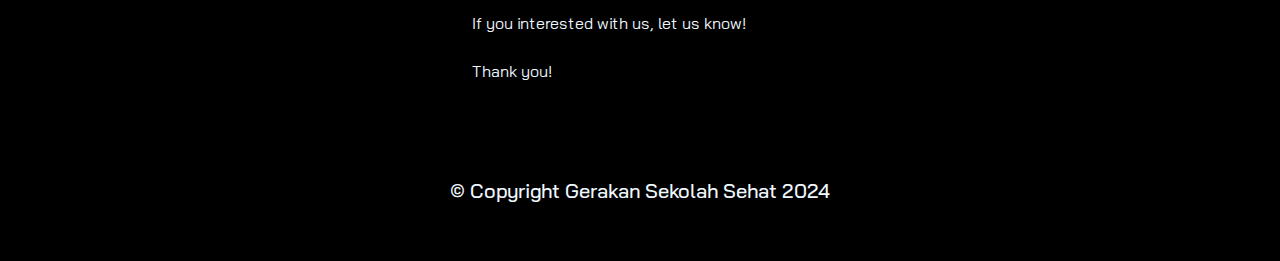
==== commit 3f598014: "update 2" ====
--- a/index.html
+++ b/index.html
@@ -64,8 +64,10 @@
             <div class="jumbotron jumbotron-fluid d-flex justify-content-center align-items-center" style="background-image: url('img/Thumbnail.jpeg'); background-size: cover; background-position: center; height: 100vh; background-color: #333;">
               <div class="position-absolute text-center w-100" style="top: 50%; left: 50%; transform: translate(-50%, -50%)">
                 <h2 data-aos="fade-up" data-aos-duration="1000" style="color: #fff; font-size: 48px; font-weight: bold;">Gerakan Sekolah Sehat</h2>
-                <p data-aos="fade-up" data-aos-duration="1500" data-aos-delay="500" style="color: #fff; font-size: 24px;">Lorem ipsum dolor sit amet, consectetur adipiscing elit. Sed sit amet nulla auctor, vestibulum magna sed, convallis ex.</p>
-                <button data-aos="zoom-in" data-aos-duration="1000" data-aos-delay="1000" class="btn btn-primary" style="margin-top: 20px;">web GSS</button>
+                <p data-aos="fade-up" data-aos-duration="1000" style="color: #fff; font-size: 24px"> lorearaesdjkndsa</p>
+                <button type="button" data-aos="zoom-in" data-aos-duration="1000" data-aos-delay="1000" class="btn btn-primary" style="margin-top: 20px;">
+                    <a href="https://uks.kemdikbud.go.id/sekolah-sehat" style="color: #fff; text-decoration: none;">web GSS</a>
+                  </button>
               </div>
             </div>
           </header>
@@ -99,18 +101,7 @@
   
     <!-- SECTION SQUAD -->
     <section class="primary-500-bg p-3">
-        <div class="center">
-            <div style="display: flex; align-items: center;">
-              <img src="https://pbs.twimg.com/profile_images/1709324213708873728/csXP2PM2_400x400.jpg" style="margin-right: 20px;">
-              <div style="display: flex; flex-direction: column;">
-                <h2 style="justify-content: center;">contoh orang tidak sehat <br>
-                    sasdadsadsa <br> bro is built like 1x1 lego piece
-                </h2>
-              </div>
-            </div>
-          </div>
           <br>
-
         <div class="container-fluid">
             <div class="d-flex gap-2">
                 <div class="secondary-500-bg text-center w-100 rounded-4">
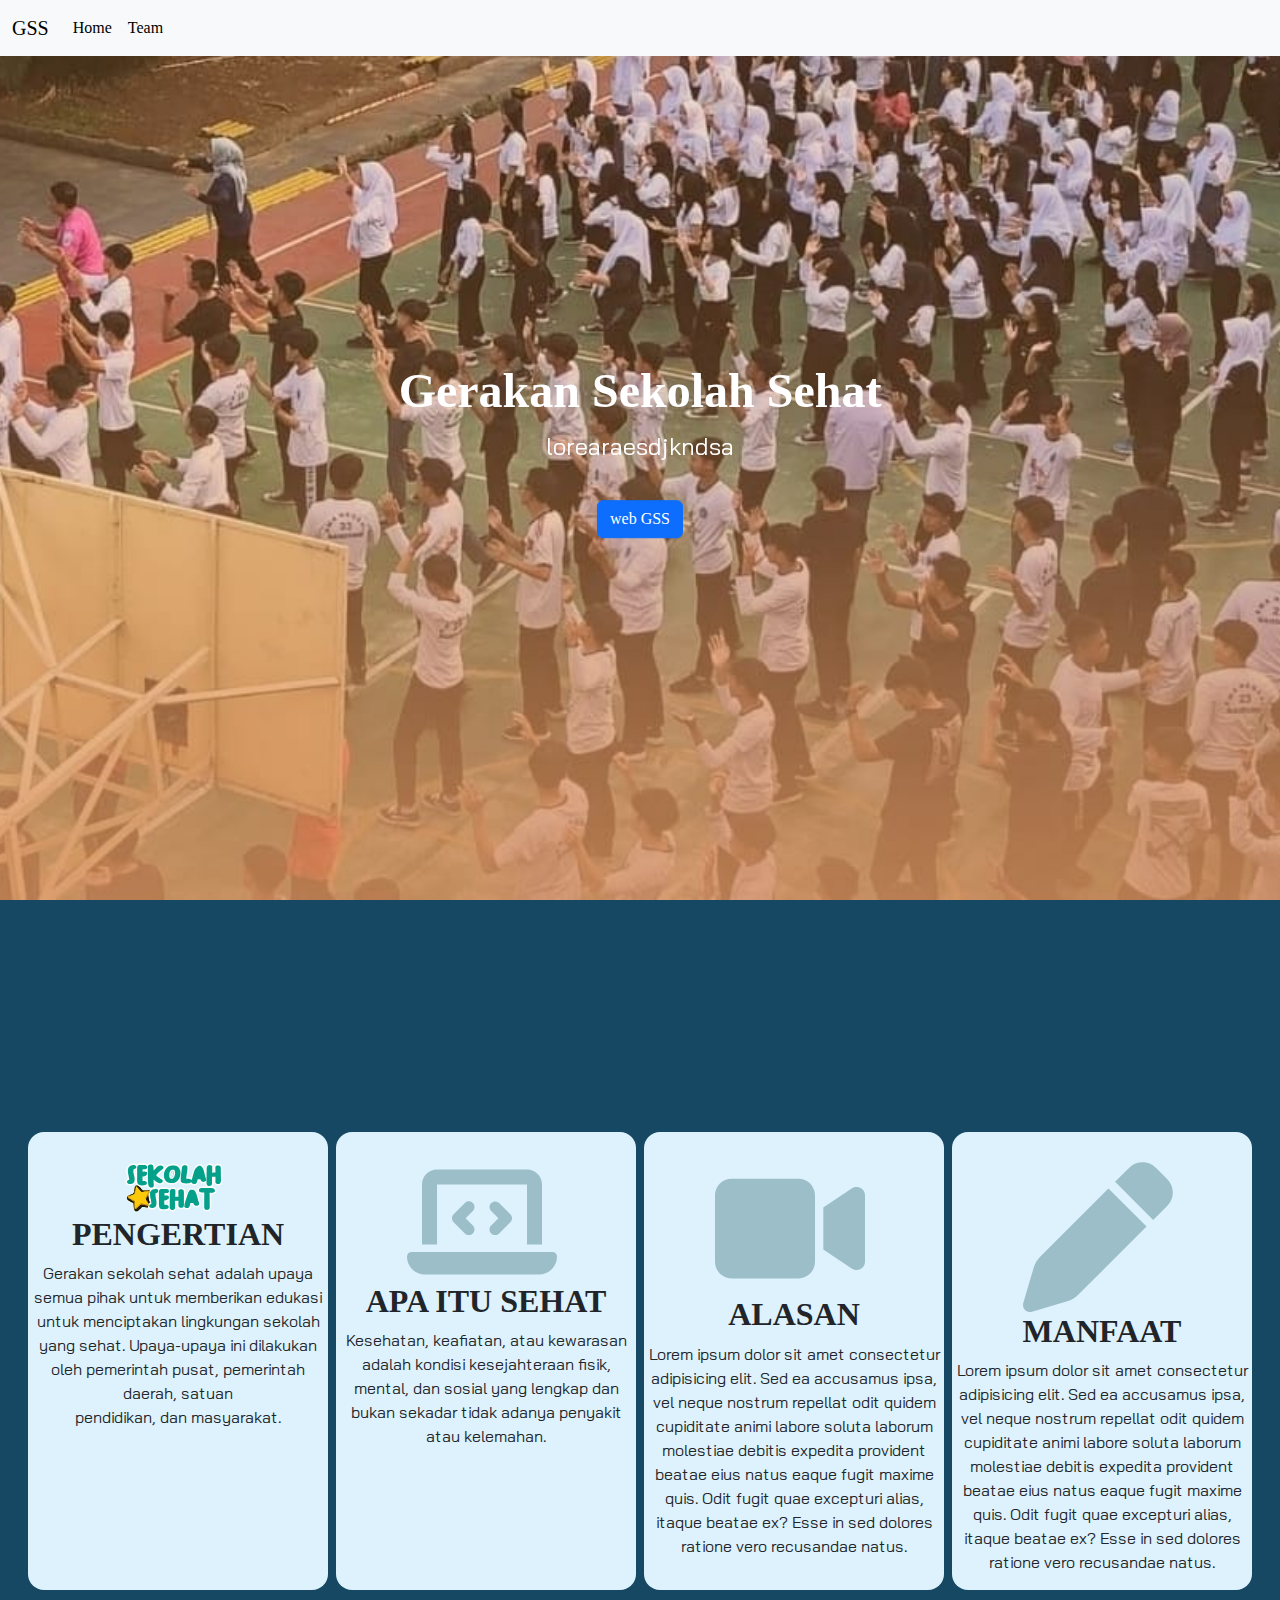
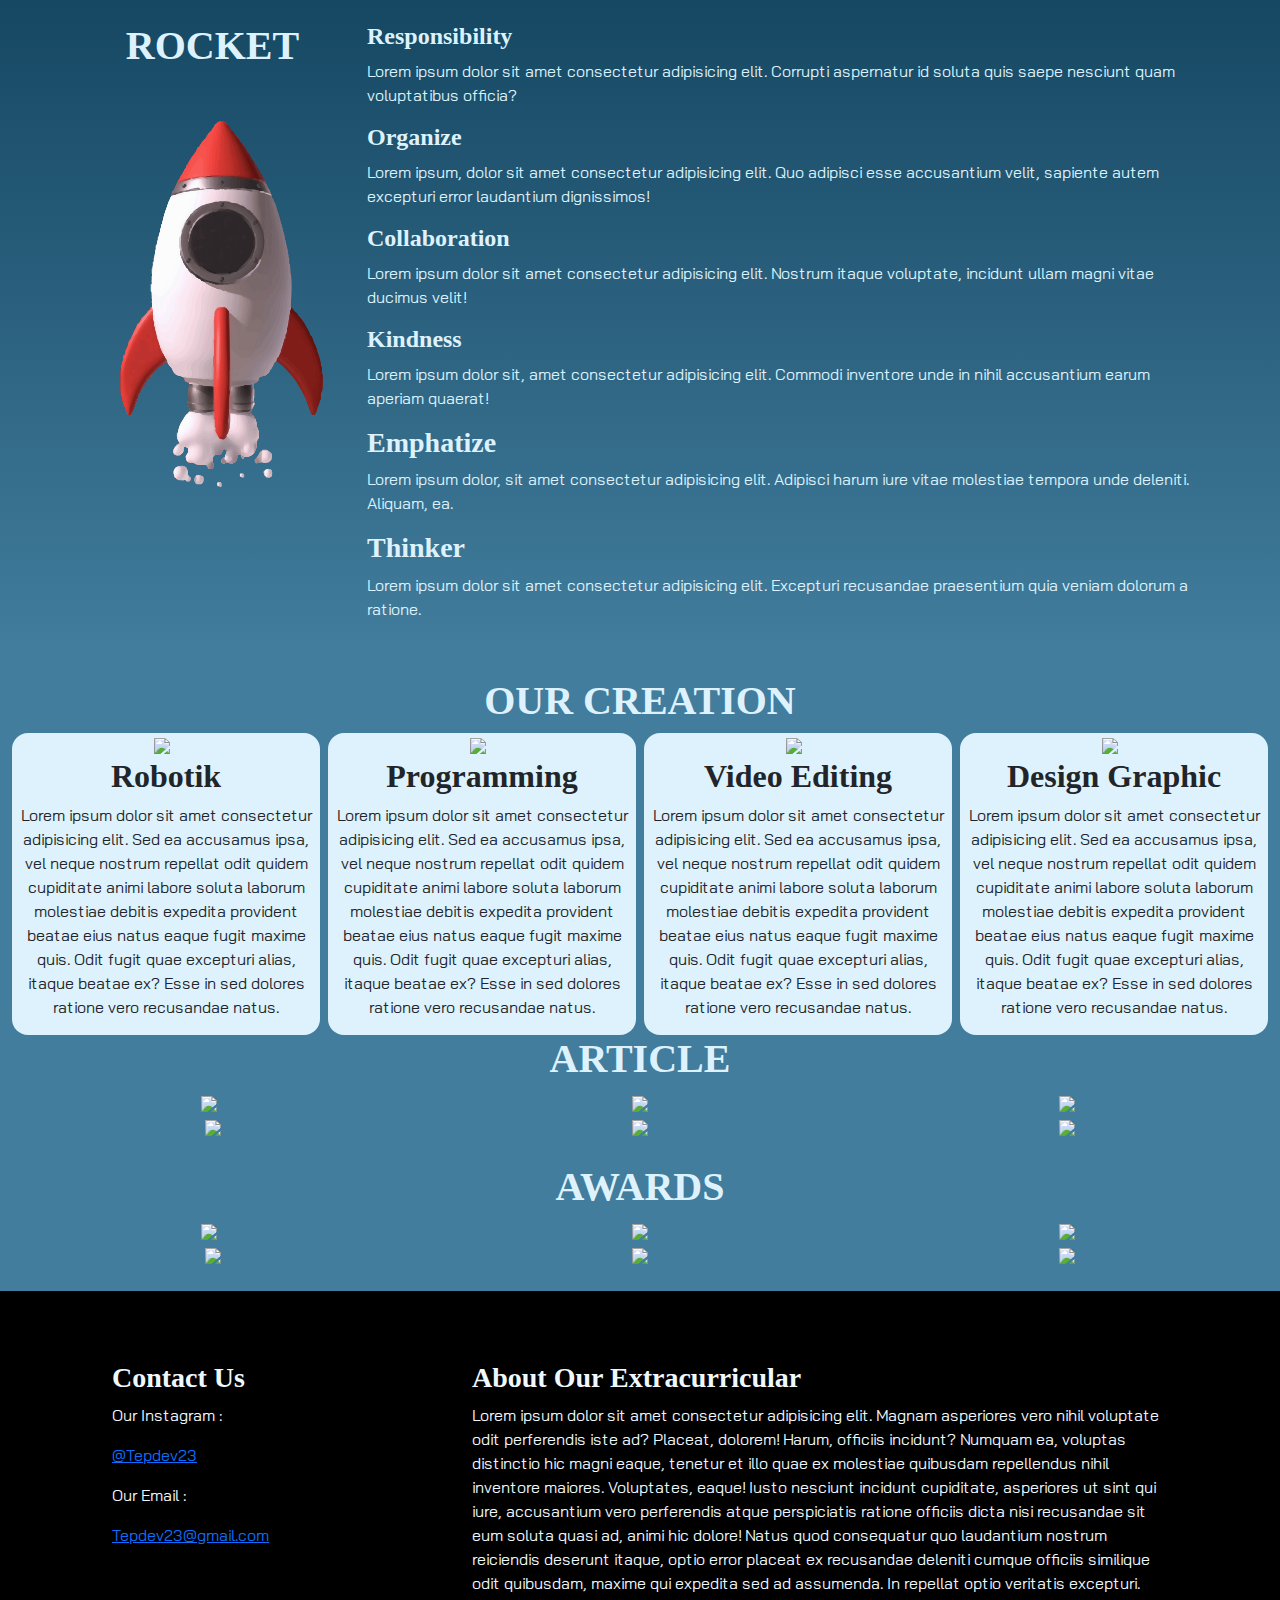
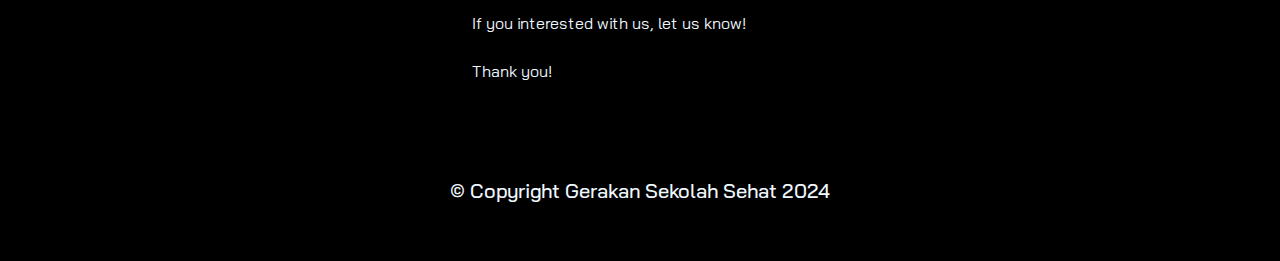
==== commit c2c3b176: "baru lagi" ====
--- a/index.html
+++ b/index.html
@@ -61,7 +61,7 @@
     </nav>
         <!-- JUMBOTRON -->
         <header>
-            <div class="jumbotron jumbotron-fluid d-flex justify-content-center align-items-center" style="background-image: url('img/Thumbnail.jpeg'); background-size: cover; background-position: center; height: 100vh; background-color: #333;">
+            <div class="jumbotron jumbotron-fluid d-flex justify-content-center align-items-center" style="background-image: url('img/WhatsApp Image 2024-08-19 at 1.00.42 PM.jpeg'); background-size: cover; background-position: center; height: 100vh; background-color: #333;">
               <div class="position-absolute text-center w-100" style="top: 50%; left: 50%; transform: translate(-50%, -50%)">
                 <h2 data-aos="fade-up" data-aos-duration="1000" style="color: #fff; font-size: 48px; font-weight: bold;">Gerakan Sekolah Sehat</h2>
                 <p data-aos="fade-up" data-aos-duration="1000" style="color: #fff; font-size: 24px"> lorearaesdjkndsa</p>
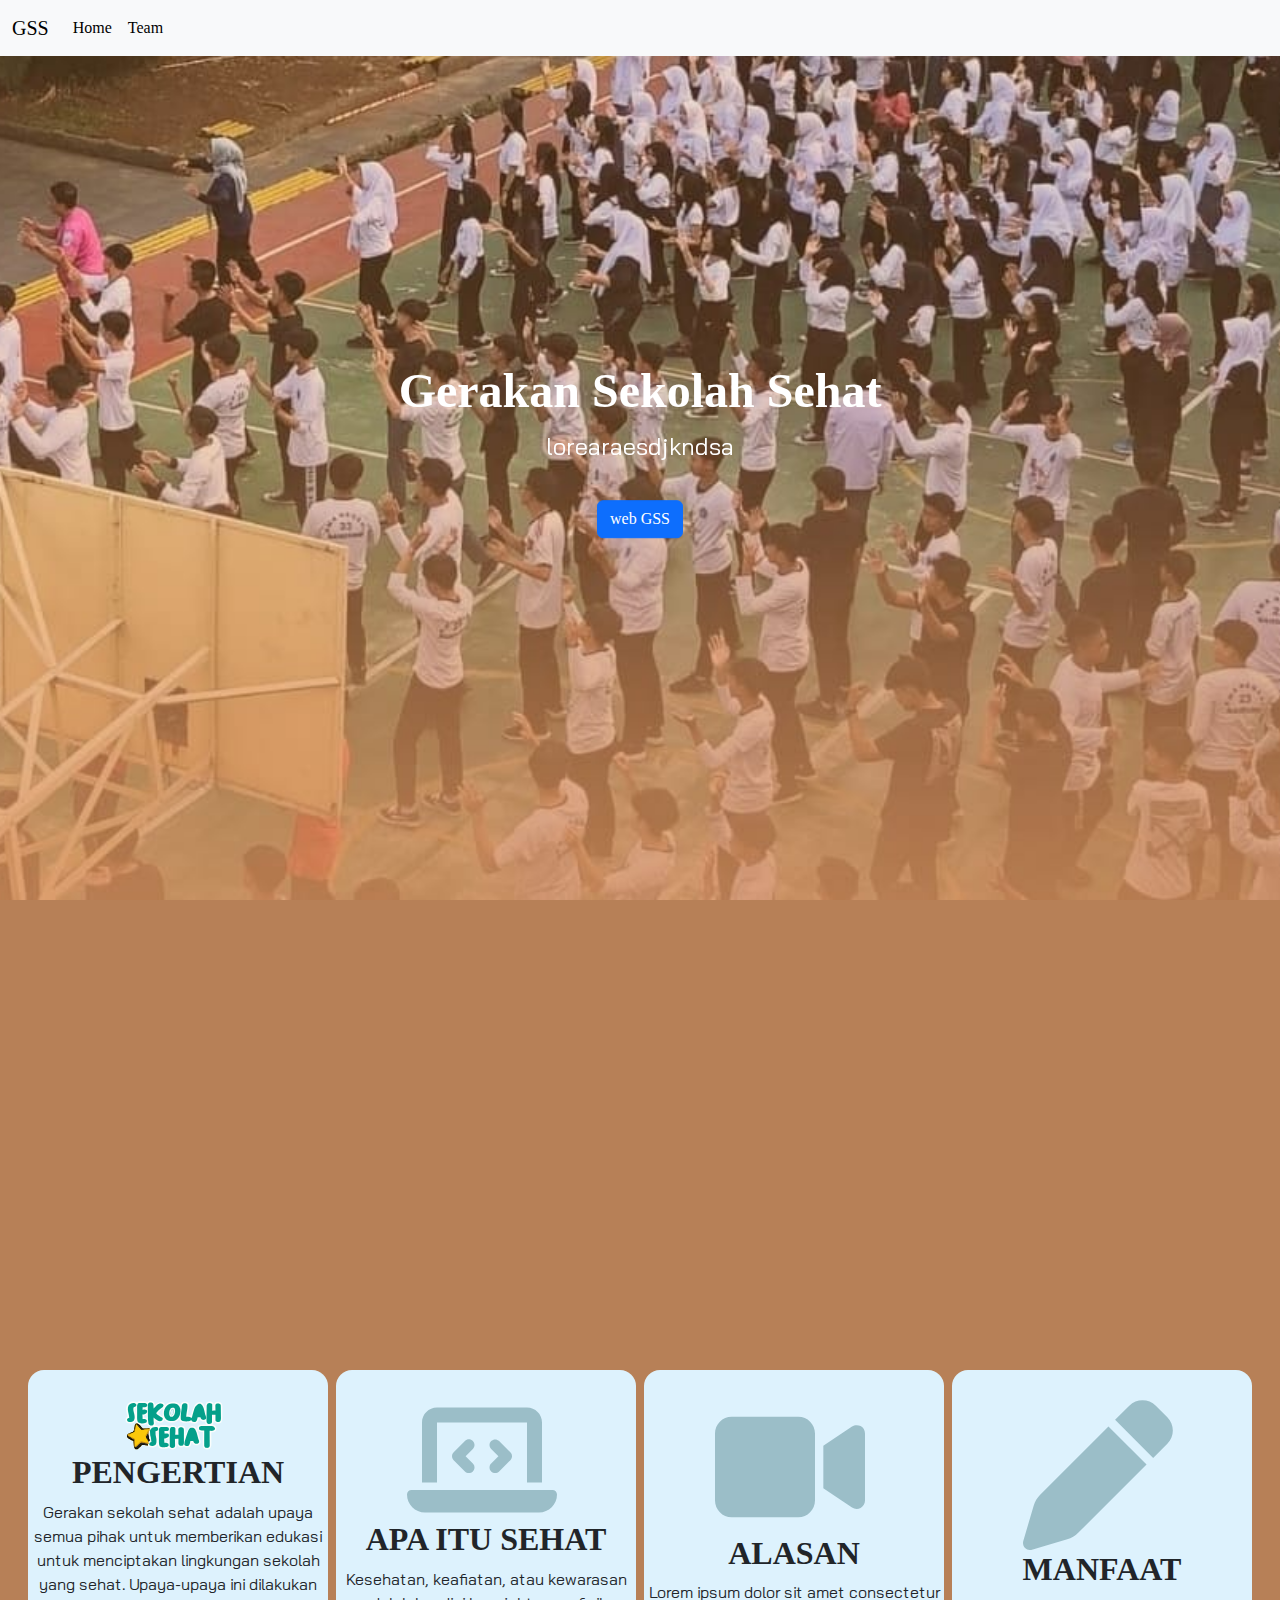
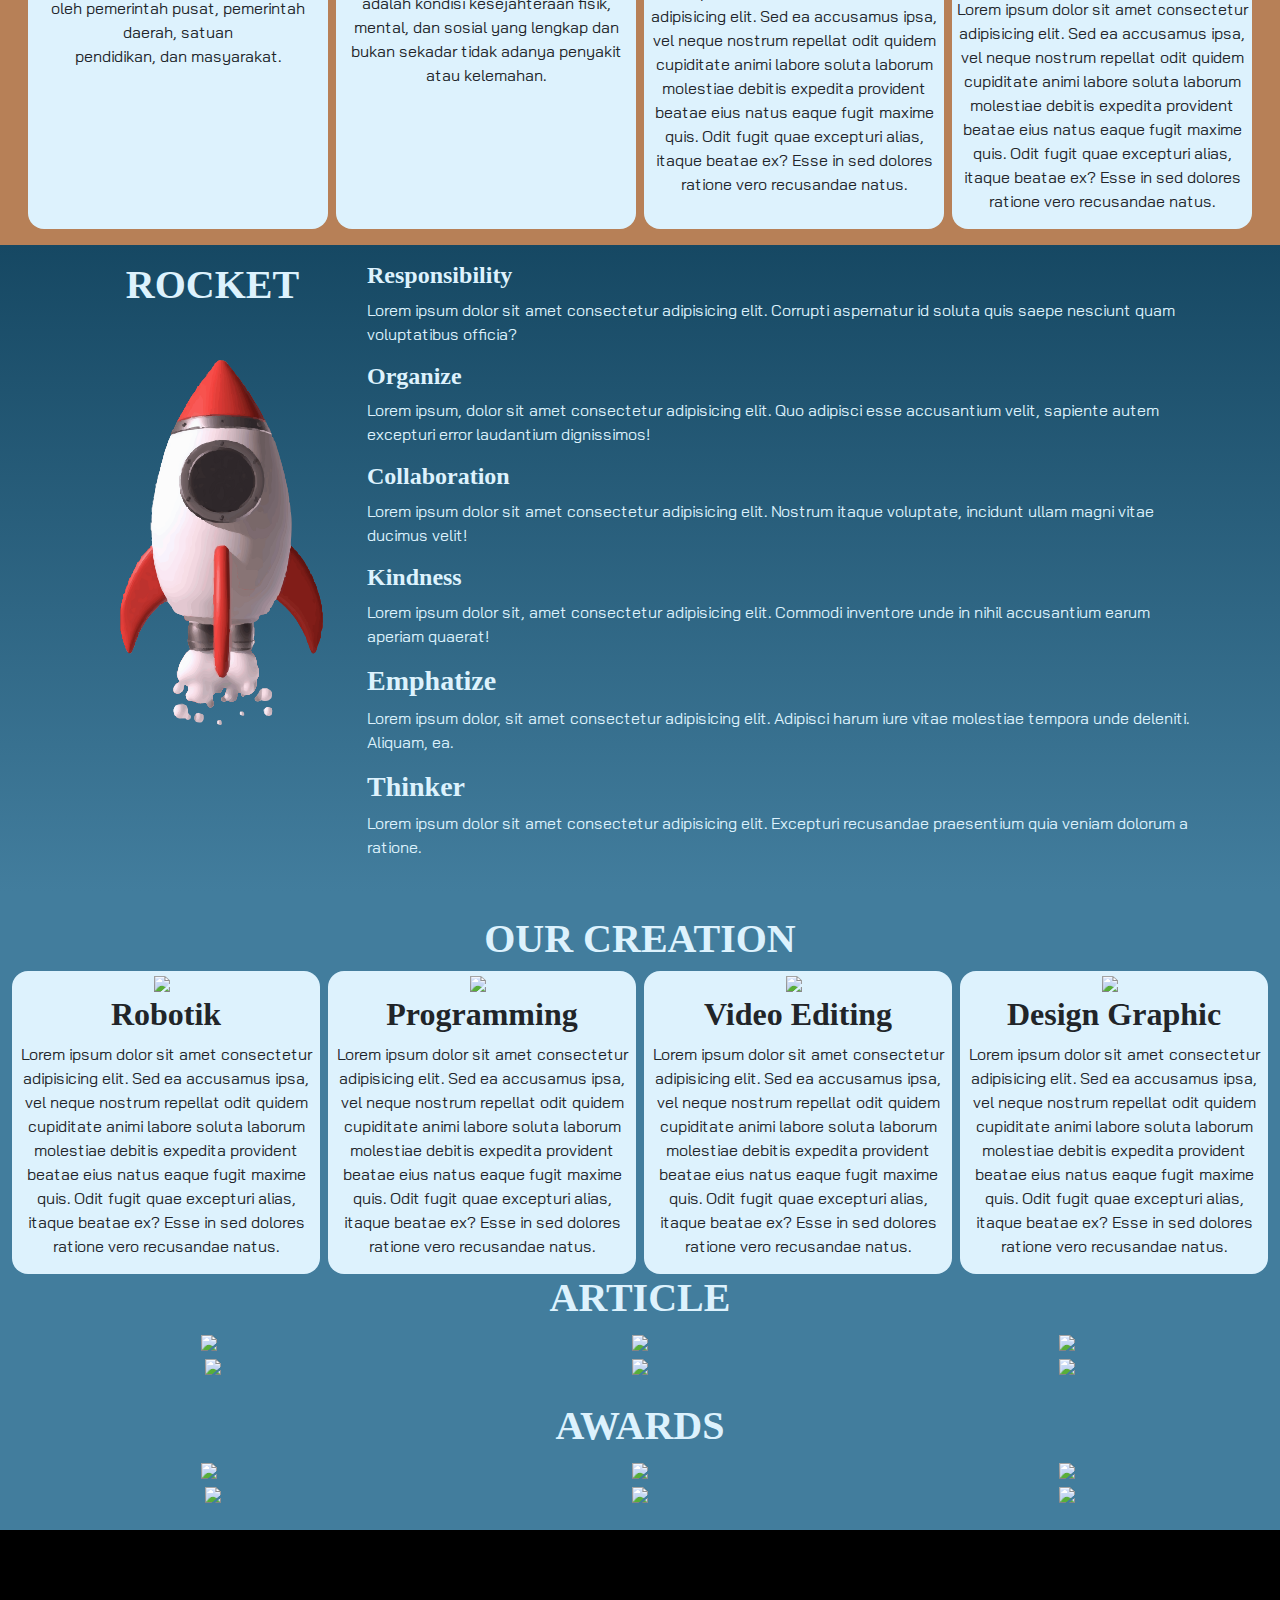
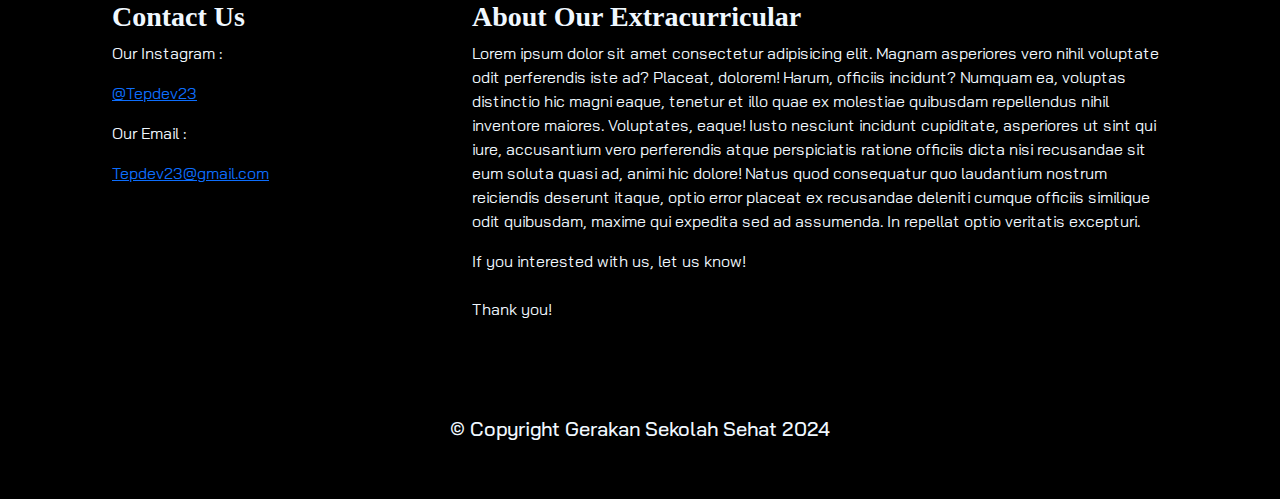
==== commit ba74206f: "NEWEST" ====
--- a/index.html
+++ b/index.html
@@ -79,8 +79,8 @@
           <div class="two-by-four">
             <div class="center" data-aos="fade-up" data-aos-duration="1000">
               <div class="center-body">
-                <img src="https://pbs.twimg.com/profile_images/1709324213708873728/csXP2PM2_400x400.jpg" style="border: none; padding: 0; margin: 0;">
-              </div>
+                    <img src="https://pbs.twimg.com/profile_images/1709324213708873728/csXP2PM2_400x400.jpg" style="border: none; padding: 0; margin: 0;">
+            </div>
             </div>
             <div class="center" data-aos="fade-up" data-aos-duration="1500" data-aos-delay="500">
               <div class="center-body">
@@ -102,7 +102,18 @@
     <!-- SECTION SQUAD -->
     <section class="primary-500-bg p-3">
           <br>
-        <div class="container-fluid">
+          <br>
+          <br>
+          <div class="center" data-aos="fade-up" data-aos-duration="1500" data-aos-delay="500">
+             <h2 style="display: flex; justify-content: center; align-items: center"> SEHAT FISIK</h2>
+          </div>
+       <br>
+       <br>
+       <br>
+       <br>
+       <br>
+       <br>
+          <div class="container-fluid">
             <div class="d-flex gap-2">
                 <div class="secondary-500-bg text-center w-100 rounded-4">
                     <img src="/img/Logo-Sekolah-Sehat-3-e1684443819880.svg" alt="" style="width: 50%; padding-top: 30px;"> &nbsp;
--- a/style.css
+++ b/style.css
@@ -74,7 +74,7 @@
 }
 
 .primary-500-bg {
-    background-color: #164863 !important;
+    background-color: #b78057 !important;
 }
 
 
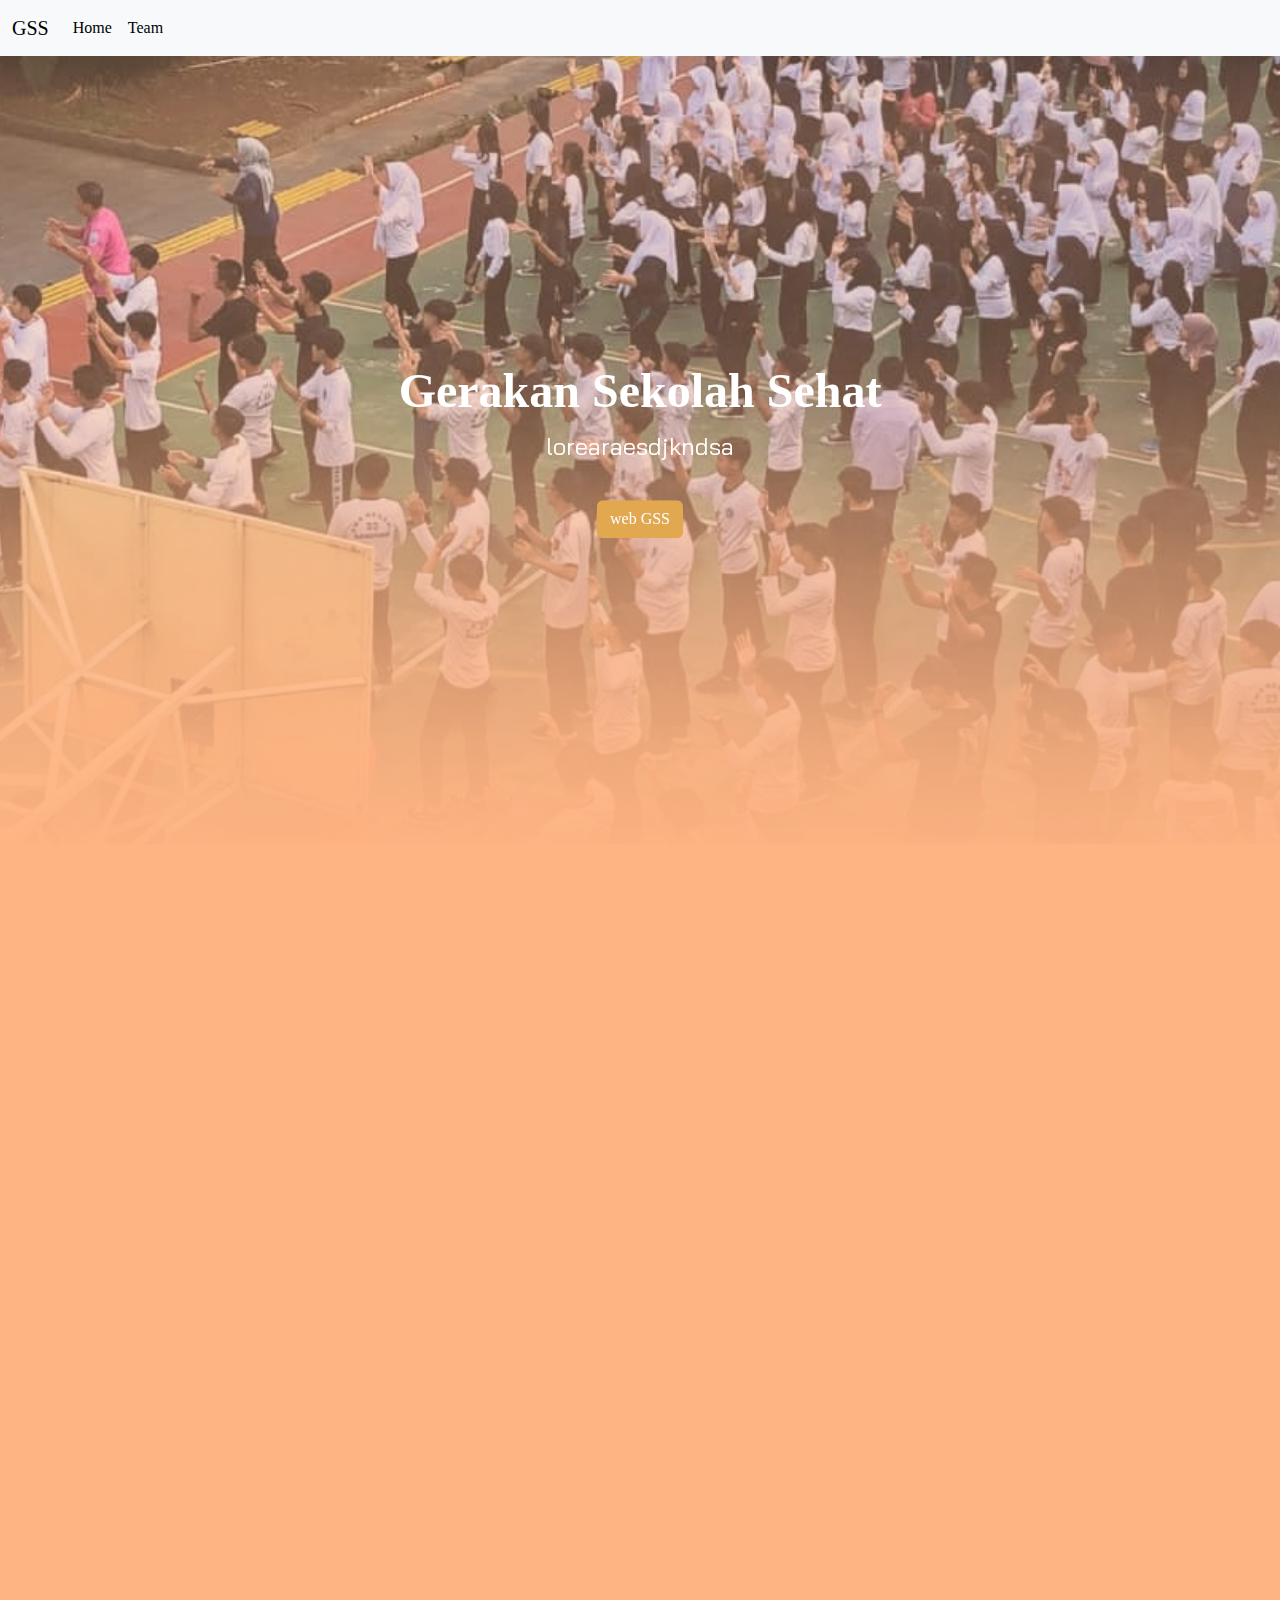
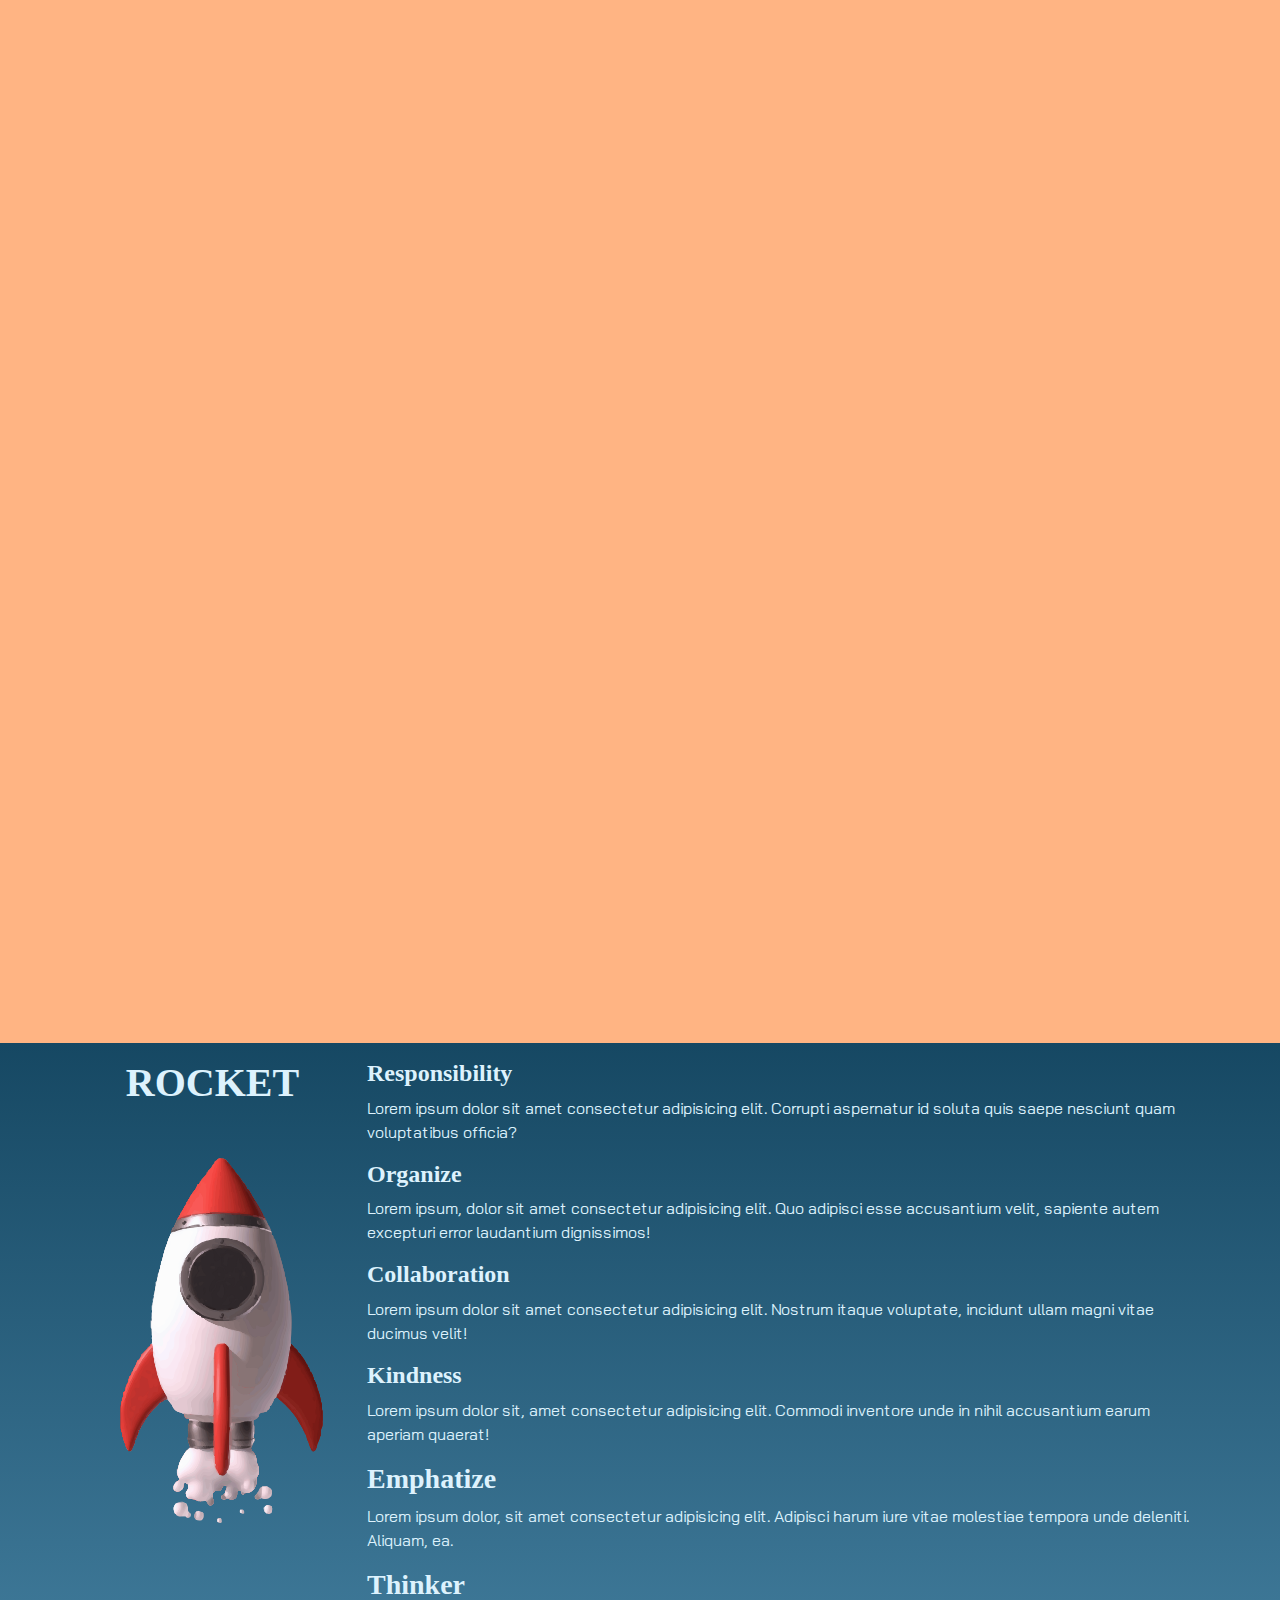
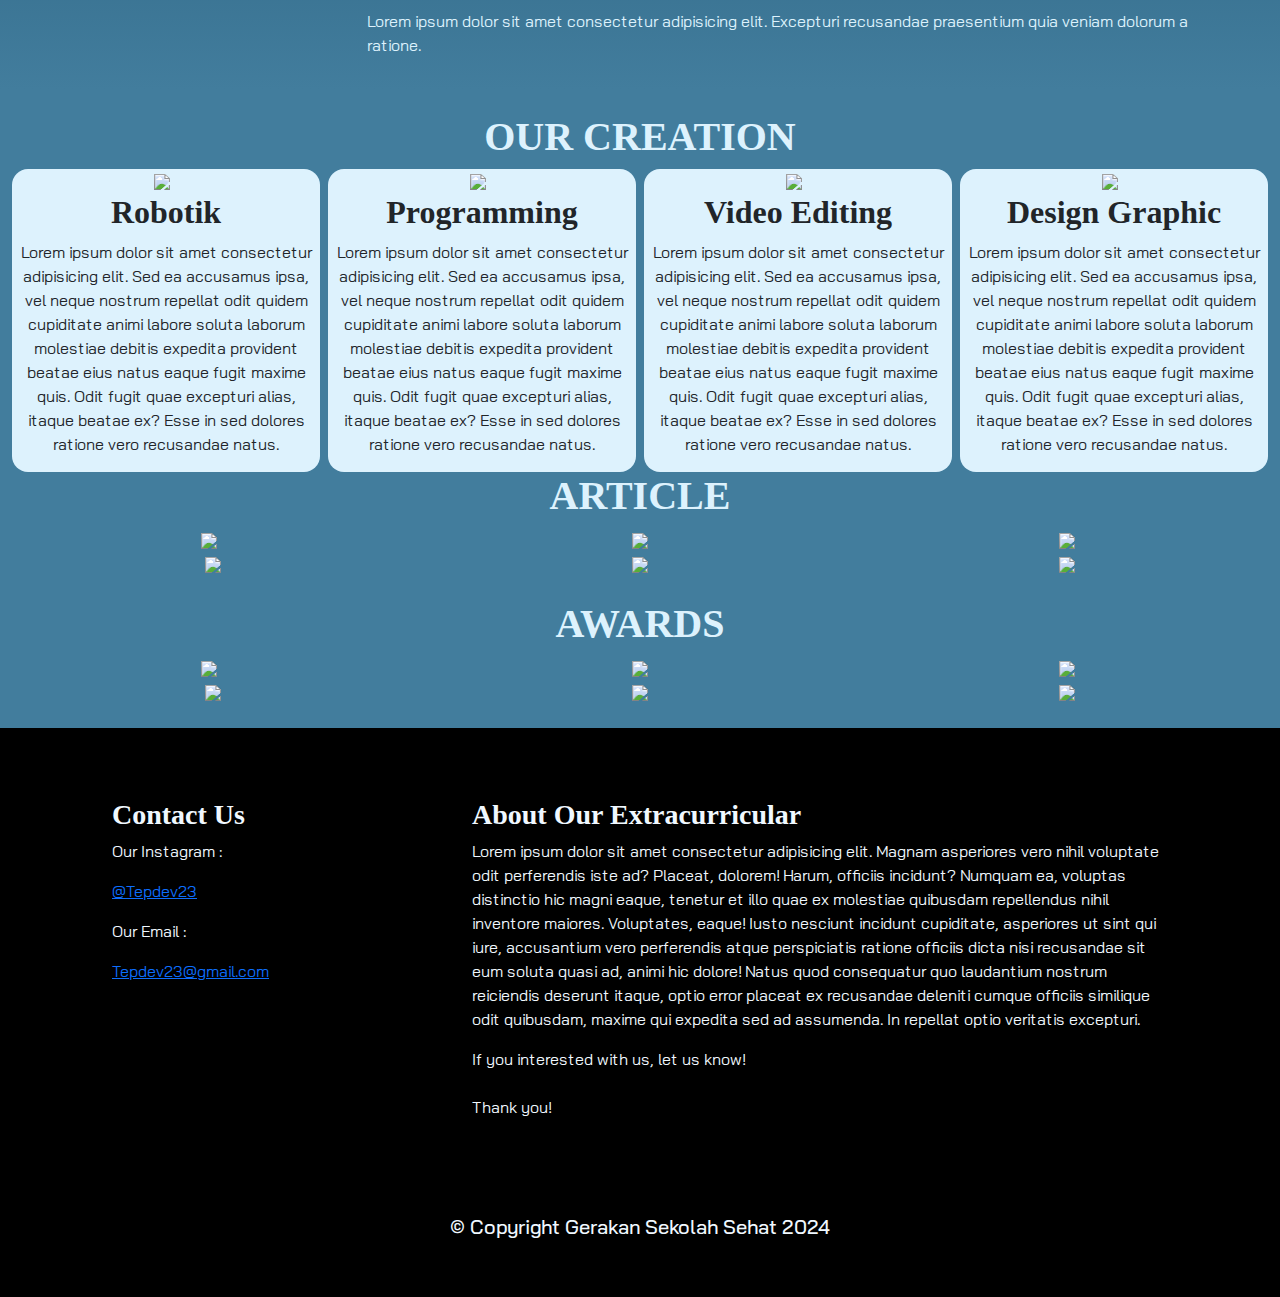
==== commit b65b13b9: "terbaru" ====
--- a/index.html
+++ b/index.html
@@ -61,19 +61,25 @@
     </nav>
         <!-- JUMBOTRON -->
         <header>
-            <div class="jumbotron jumbotron-fluid d-flex justify-content-center align-items-center" style="background-image: url('img/WhatsApp Image 2024-08-19 at 1.00.42 PM.jpeg'); background-size: cover; background-position: center; height: 100vh; background-color: #333;">
+            <div class="jumbotron jumbotron-fluid d-flex justify-content-center align-items-center" style="background-image: url('img/Tak\ berjudul74_20240819201339.png'); background-size: cover; background-position: center; height: 100vh; background-color: #333;">
               <div class="position-absolute text-center w-100" style="top: 50%; left: 50%; transform: translate(-50%, -50%)">
                 <h2 data-aos="fade-up" data-aos-duration="1000" style="color: #fff; font-size: 48px; font-weight: bold;">Gerakan Sekolah Sehat</h2>
                 <p data-aos="fade-up" data-aos-duration="1000" style="color: #fff; font-size: 24px"> lorearaesdjkndsa</p>
-                <button type="button" data-aos="zoom-in" data-aos-duration="1000" data-aos-delay="1000" class="btn btn-primary" style="margin-top: 20px;">
+                <button type="button" data-aos="zoom-in" data-aos-duration="1000" data-aos-delay="1000" class="btn" style="background-color: #e2a850; color: #fff; margin-top: 20px;">
                     <a href="https://uks.kemdikbud.go.id/sekolah-sehat" style="color: #fff; text-decoration: none;">web GSS</a>
                   </button>
+              </div>
+              <div class="position-absolute text-center w-100" style="bottom: 0; left: 0;">
+                <h2 data-aos="fade-out" data-aos-offset="200" style="color:#fff">V--Scroll Down--V</h2>
               </div>
             </div>
           </header>
  <!-- Features section -->
  <section id="features" class="py-5 primary-500-bg">
     <div class="container">
+        <br>
+        <br>
+        <br>
       <div class="row">
         <div class="col-md-8">
           <div class="two-by-four">
@@ -84,8 +90,8 @@
             </div>
             <div class="center" data-aos="fade-up" data-aos-duration="1500" data-aos-delay="500">
               <div class="center-body">
-                <h5 class="card-title">Feature 2</h5>
-                <p class="card-text">Lorem ipsum dolor sit amet, consectetur adipiscing elit. Sed sit amet nulla auctor, vestibulum magna sed, convallis ex.</p>
+                <h5 class="card-title">Contoh Orang Tidak Sehat</h5>
+                <p class="card-text">1x1 Lego Brick</p>
               </div>
             </div>
           </div>
@@ -104,37 +110,40 @@
           <br>
           <br>
           <br>
-          <div class="center" data-aos="fade-up" data-aos-duration="1500" data-aos-delay="500">
-             <h2 style="display: flex; justify-content: center; align-items: center"> SEHAT FISIK</h2>
-          </div>
-       <br>
-       <br>
-       <br>
-       <br>
-       <br>
-       <br>
-          <div class="container-fluid">
-            <div class="d-flex gap-2">
-                <div class="secondary-500-bg text-center w-100 rounded-4">
-                    <img src="/img/Logo-Sekolah-Sehat-3-e1684443819880.svg" alt="" style="width: 50%; padding-top: 30px;"> &nbsp;
-                    <h2>
-
-                        <b>PENGERTIAN</b>
-                    </h2>
-                    <p>Gerakan sekolah sehat adalah upaya semua pihak untuk memberikan edukasi untuk menciptakan lingkungan sekolah yang sehat. Upaya-upaya ini dilakukan oleh pemerintah pusat, pemerintah daerah, satuan pendidikan, dan masyarakat.
-
-                    </p>
-                </div>
-                <div class="secondary-500-bg text-center w-100 rounded-4">
-                    <img src="img/Programming.svg" alt="" style="width: 50%; padding-top: 30px;"> &nbsp;
+       <br>
+       <br>
+       <br>
+       <br>
+       <br>
+       <br>
+       <br>
+       <br>
+       <br>
+       <br>
+       <br>
+       <br>
+       <br>
+       <br>
+       <br>
+       <div class="center" data-aos="fade-up" data-aos-duration="500" data-aos-delay="100">
+        <h2 id="disappear-text" class="text-center">SEHAT FISIK</h2>
+      </div>
+     <br>
+          <div class="container-fluid" data-aos="fade-up; fade-out">
+            <div class="d-flex">
+                <div class="secondary-500-bg text-center w-100">
+                    <img src="https://encrypted-tbn0.gstatic.com/images?q=tbn:ANd9GcRWpHYvY5xtTYTyqGHsMQJdRHV32zbhVHXYRg&s" alt="" style="width: 100%; padding-top: 1px;"> &nbsp;
+                </div>
+                <div class="secondary-500-bg text-center w-100">
+                    <img src="img/Programming.svg" alt="" style="width: 30%; padding-top: 30px;"> &nbsp;
                     <h2>
                         <B>APA ITU SEHAT</B>
                     </h2>
                     <p>Kesehatan, keafiatan, atau kewarasan adalah kondisi kesejahteraan fisik, mental, dan sosial yang lengkap dan bukan sekadar tidak adanya penyakit atau kelemahan.
                     </p>
                 </div>
-                <div class="secondary-500-bg text-center w-100 rounded-4">
-                    <img src="img/Video Editing.svg" alt="" style="width: 50%;  padding-top: 30px;"> &nbsp;
+                <div class="secondary-500-bg text-center w-100">
+                    <img src="img/Video Editing.svg" alt="" style="width: 30%;  padding-top: 30px;"> &nbsp;
                     <h2>
                         <B>ALASAN</B>
                     </h2>
@@ -142,8 +151,8 @@
                         quis. Odit fugit quae excepturi alias, itaque beatae ex? Esse in sed dolores ratione vero recusandae natus.
                     </p>
                 </div>
-                <div class="secondary-500-bg text-center w-100 rounded-4">
-                    <img src="img/Design.svg" alt="" style="width: 50%;  padding-top: 30px;"> &nbsp;
+                <div class="secondary-500-bg text-center w-100">
+                    <img src="img/Design.svg" alt="" style="width: 30%;  padding-top: 30px;"> &nbsp;
                     <h2>
                         <b>MANFAAT</b>
                     </h2>
@@ -154,7 +163,41 @@
                 </div>
             </div>
         </div>
-      
+        <br>
+        <div class="container-fluid" data-aos="fade-up; fade-out">
+            <div class="d-flex">
+                <div class="secondary-500-bg text-center w-100">
+                    <img src="https://encrypted-tbn0.gstatic.com/images?q=tbn:ANd9GcRWpHYvY5xtTYTyqGHsMQJdRHV32zbhVHXYRg&s" alt="" style="width: 100%; padding-top: 1px;"> &nbsp;
+                </div>
+                <div class="secondary-500-bg text-center w-100">
+                    <img src="img/Programming.svg" alt="" style="width: 30%; padding-top: 30px;"> &nbsp;
+                    <h2>
+                        <B>APA ITU SEHAT</B>
+                    </h2>
+                    <p>Kesehatan, keafiatan, atau kewarasan adalah kondisi kesejahteraan fisik, mental, dan sosial yang lengkap dan bukan sekadar tidak adanya penyakit atau kelemahan.
+                    </p>
+                </div>
+                <div class="secondary-500-bg text-center w-100">
+                    <img src="img/Video Editing.svg" alt="" style="width: 30%;  padding-top: 30px;"> &nbsp;
+                    <h2>
+                        <B>ALASAN</B>
+                    </h2>
+                    <p>Lorem ipsum dolor sit amet consectetur adipisicing elit. Sed ea accusamus ipsa, vel neque nostrum repellat odit quidem cupiditate animi labore soluta laborum molestiae debitis expedita provident beatae eius natus eaque fugit maxime
+                        quis. Odit fugit quae excepturi alias, itaque beatae ex? Esse in sed dolores ratione vero recusandae natus.
+                    </p>
+                </div>
+                <div class="secondary-500-bg text-center w-100">
+                    <img src="img/Design.svg" alt="" style="width: 30%;  padding-top: 30px;"> &nbsp;
+                    <h2>
+                        <b>MANFAAT</b>
+                    </h2>
+                    <p>Lorem ipsum dolor sit amet consectetur adipisicing elit. Sed ea accusamus ipsa, vel neque nostrum repellat odit quidem cupiditate animi labore soluta laborum molestiae debitis expedita provident beatae eius natus eaque fugit maxime
+                        quis. Odit fugit quae excepturi alias, itaque beatae ex? Esse in sed dolores ratione vero recusandae natus.
+                    </p>
+
+                </div>
+            </div>
+        </div>
           <body>
            <link rel="stylesheet" href="style.css"> 
             <div aria-label="Orange and tan hamster running in a metal wheel" role="img" class="wheel-and-hamster">
@@ -172,6 +215,13 @@
                         <div class="hamster__limb hamster__limb--bl"></div>
                          <div class="hamster__tail"></div>  
           </body>
+          <br>
+          <br>
+          <br>
+          <br>
+          <br>
+          <br>
+          <br>
     </section>
 
     <!-- SECTION ROCKET -->
--- a/style.css
+++ b/style.css
@@ -74,7 +74,7 @@
 }
 
 .primary-500-bg {
-    background-color: #b78057 !important;
+    background-color: #ffb483 !important;
 }
 
 
@@ -129,3 +129,6 @@
     padding: 10px;
 }
 
+.jumbotron {
+    background-attachment: fixed;
+  }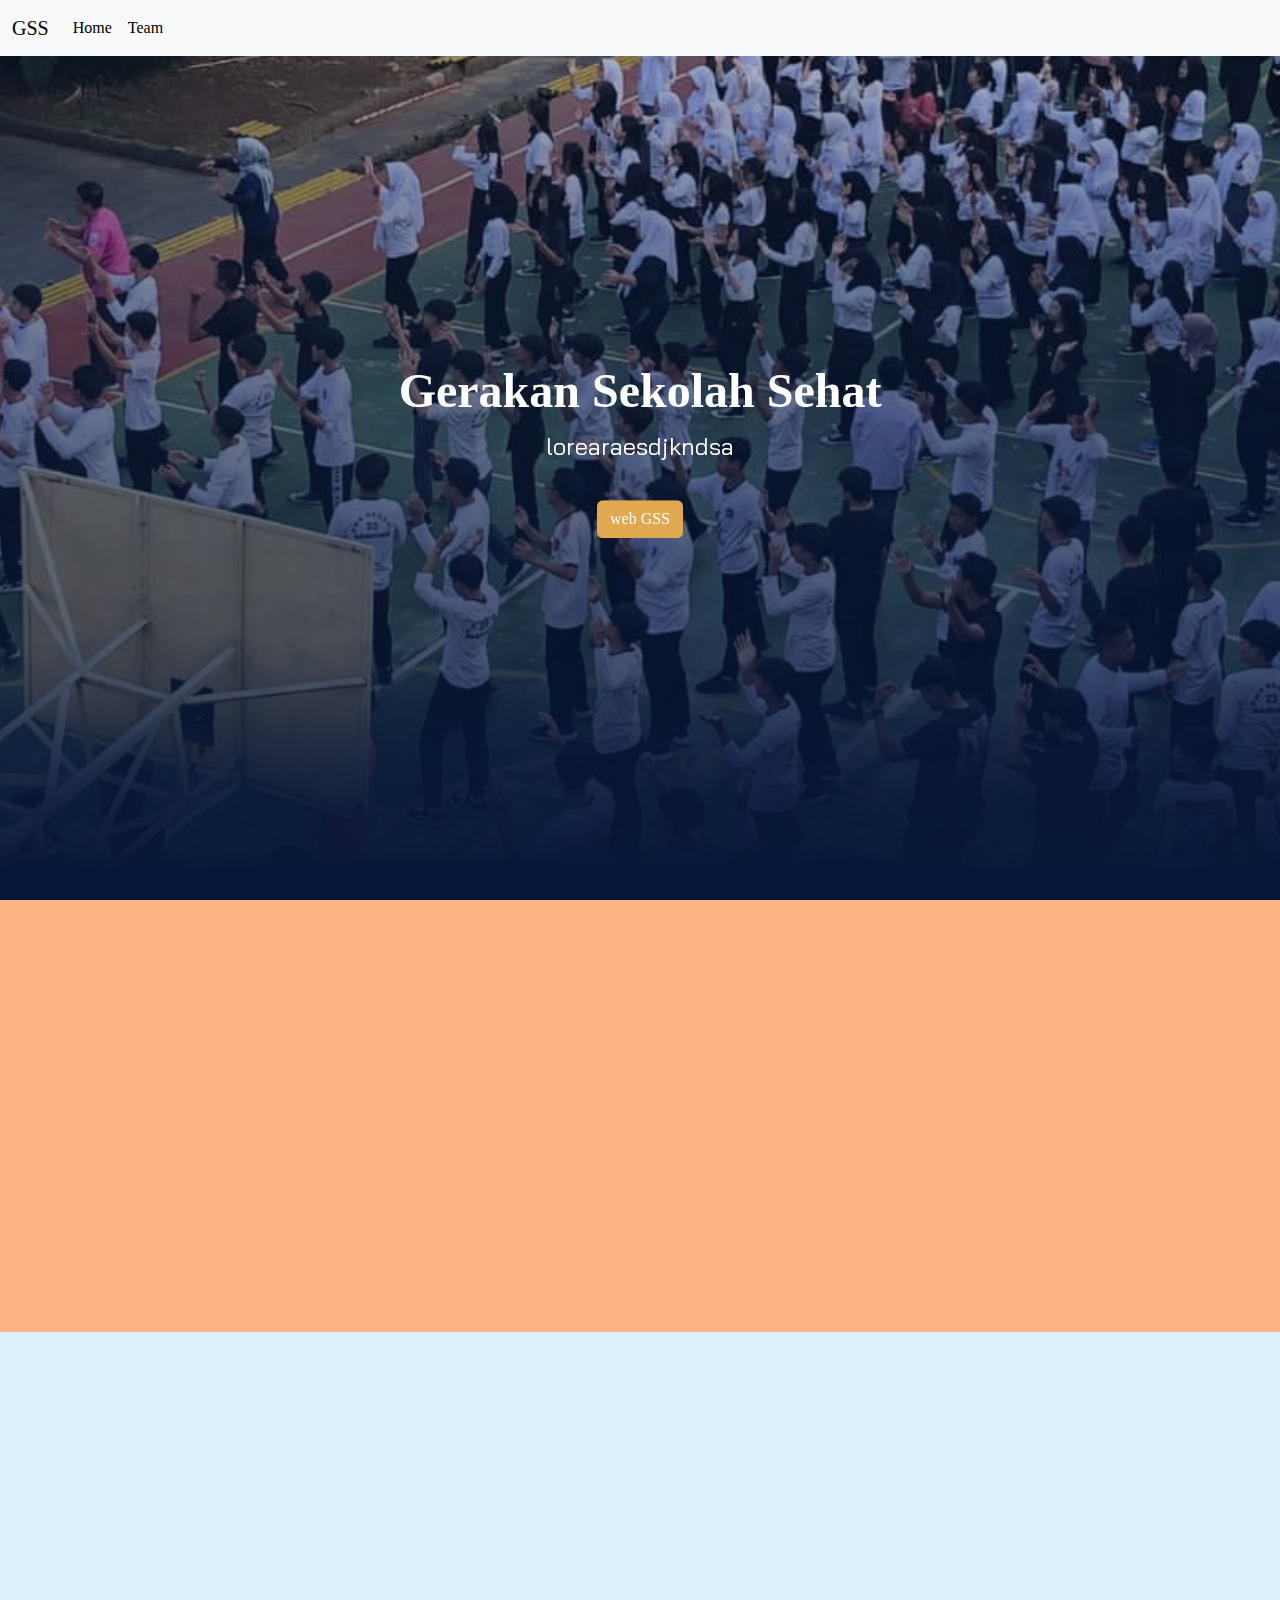
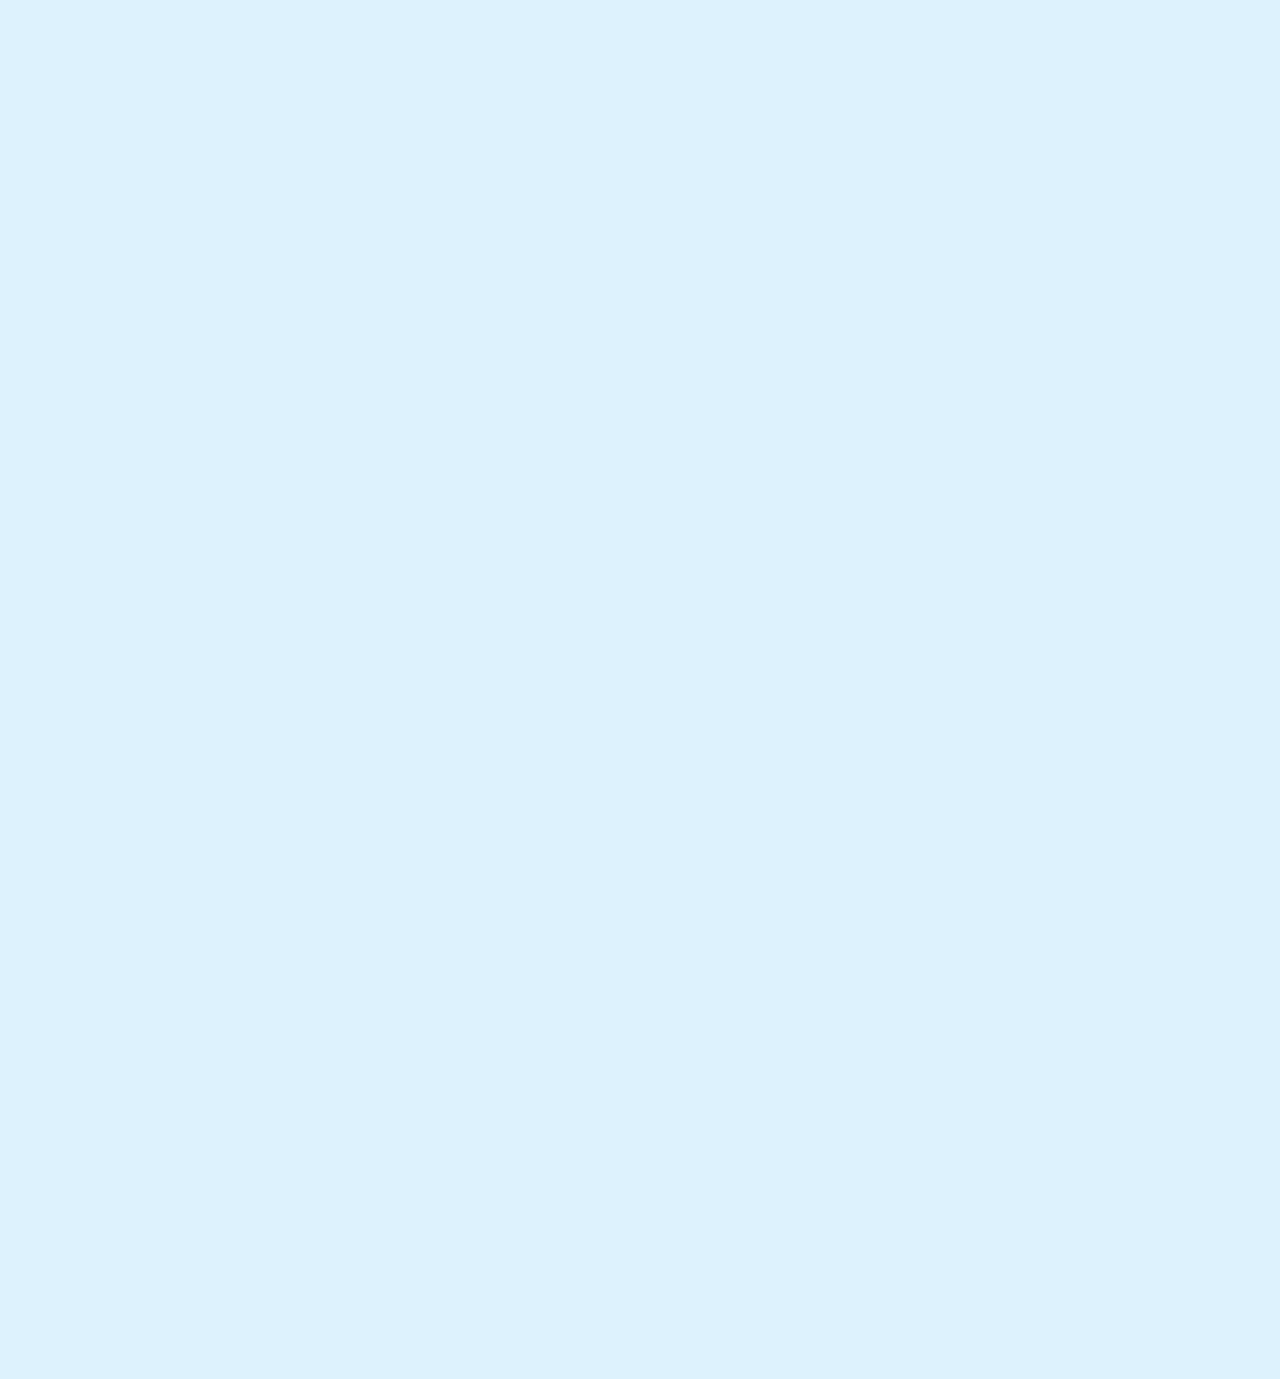
==== commit 6479aeab: "barubrauraubrauraub" ====
--- a/index.html
+++ b/index.html
@@ -61,7 +61,7 @@
     </nav>
         <!-- JUMBOTRON -->
         <header>
-            <div class="jumbotron jumbotron-fluid d-flex justify-content-center align-items-center" style="background-image: url('img/Tak\ berjudul74_20240819201339.png'); background-size: cover; background-position: center; height: 100vh; background-color: #333;">
+            <div class="jumbotron jumbotron-fluid d-flex justify-content-center align-items-center" style="background-image: url('img/Tak\ berjudul74_20240820092930.png'); background-size: cover; background-position: center; height: 100vh; background-color: #333;">
               <div class="position-absolute text-center w-100" style="top: 50%; left: 50%; transform: translate(-50%, -50%)">
                 <h2 data-aos="fade-up" data-aos-duration="1000" style="color: #fff; font-size: 48px; font-weight: bold;">Gerakan Sekolah Sehat</h2>
                 <p data-aos="fade-up" data-aos-duration="1000" style="color: #fff; font-size: 24px"> lorearaesdjkndsa</p>
@@ -98,6 +98,15 @@
         </div>
       </div>
     </div>
+    <br>
+    <br>
+    <br>
+    <br>
+    <br>
+    <br>
+    <br>
+    <br>
+    <br>
   </section>
 
   <script src="https://unpkg.com/aos@next/dist/aos.js"></script>
@@ -106,7 +115,7 @@
   </script>
   
     <!-- SECTION SQUAD -->
-    <section class="primary-500-bg p-3">
+    <section class="secondary-500-bg p-3">
           <br>
           <br>
           <br>
@@ -129,6 +138,19 @@
         <h2 id="disappear-text" class="text-center">SEHAT FISIK</h2>
       </div>
      <br>
+     <br>
+     <br>
+     <br>
+     <br>
+     <br>
+     <br>
+     <br>
+     <br>
+     <br>
+     <br>
+     <br>
+     <br>
+     <br>
           <div class="container-fluid" data-aos="fade-up; fade-out">
             <div class="d-flex">
                 <div class="secondary-500-bg text-center w-100">
@@ -163,7 +185,6 @@
                 </div>
             </div>
         </div>
-        <br>
         <div class="container-fluid" data-aos="fade-up; fade-out">
             <div class="d-flex">
                 <div class="secondary-500-bg text-center w-100">
@@ -215,236 +236,8 @@
                         <div class="hamster__limb hamster__limb--bl"></div>
                          <div class="hamster__tail"></div>  
           </body>
-          <br>
-          <br>
-          <br>
-          <br>
-          <br>
-          <br>
-          <br>
     </section>
 
-    <!-- SECTION ROCKET -->
-    <section class="grad p-3">
-
-        <div class="container">
-            <div id="area-title-squad" class="secondary-500 d-flex flex-column">
-                <div class="row">
-                    <div class="col-3 text-center">
-                        <h1>ROCKET</h1>
-                        <img src="img/Rocket.svg" class="img-fluid">
-                    </div>
-
-                    <div class="col-9 ">
-                        <!-- Responsibility -->
-                        <div>
-                            <h4>Responsibility</h4>
-                            <p>Lorem ipsum dolor sit amet consectetur adipisicing elit. Corrupti aspernatur id soluta quis saepe nesciunt quam voluptatibus officia?</p>
-                        </div>
-
-                        <!-- Organize -->
-                        <div>
-                            <h4>Organize</h4>
-                            <p>Lorem ipsum, dolor sit amet consectetur adipisicing elit. Quo adipisci esse accusantium velit, sapiente autem excepturi error laudantium dignissimos!</p>
-                        </div>
-
-                        <!-- Collaboration -->
-                        <div>
-                            <h4>Collaboration</h4>
-                            <p>Lorem ipsum dolor sit amet consectetur adipisicing elit. Nostrum itaque voluptate, incidunt ullam magni vitae ducimus velit!</p>
-                        </div>
-
-                        <!-- Kindness -->
-                        <div>
-                            <h4>Kindness</h4>
-                            <p>Lorem ipsum dolor sit, amet consectetur adipisicing elit. Commodi inventore unde in nihil accusantium earum aperiam quaerat!</p>
-                        </div>
-
-                        <!-- Emphatize -->
-                        <div>
-                            <h3>Emphatize</h3>
-                            <p>Lorem ipsum dolor, sit amet consectetur adipisicing elit. Adipisci harum iure vitae molestiae tempora unde deleniti. Aliquam, ea.</p>
-                        </div>
-
-                        <!-- Thinker -->
-                        <div>
-                            <h3>Thinker</h3>
-                            <p>Lorem ipsum dolor sit amet consectetur adipisicing elit. Excepturi recusandae praesentium quia veniam dolorum a ratione.</p>
-                        </div>
-                    </div>
-
-
-                </div>
-            </div>
-
-    </section>
-
-
-    <!-- SECTION OUR CREATION -->
-    <section class="tertiary-500-bg ">
-        &nbsp;
-        <div id="area-title-squad " class="secondary-500 d-flex justify-content-center ">
-            <h1>OUR CREATION</h1>
-        </div>
-
-        <div class="container-fluid ">
-            <div class="d-flex gap-2 ">
-                <div class="secondary-500-bg text-center w-100 rounded-4 ">
-                    <img src="https://placehold.co/1200x400 " alt=" " style="width: 100%; "> &nbsp;
-                    <h2>
-                        <b>Robotik</b>
-                    </h2>
-                    <p>Lorem ipsum dolor sit amet consectetur adipisicing elit. Sed ea accusamus ipsa, vel neque nostrum repellat odit quidem cupiditate animi labore soluta laborum molestiae debitis expedita provident beatae eius natus eaque fugit maxime
-                        quis. Odit fugit quae excepturi alias, itaque beatae ex? Esse in sed dolores ratione vero recusandae natus.
-                    </p>
-                </div>
-                <div class="secondary-500-bg text-center w-100 rounded-4 ">
-                    <img src="img/Dokumentasi-1.jpg" alt=" " style="width: 100%; "> &nbsp;
-                    <h2>
-                        <B>Programming</B>
-                    </h2>
-                    <p>Lorem ipsum dolor sit amet consectetur adipisicing elit. Sed ea accusamus ipsa, vel neque nostrum repellat odit quidem cupiditate animi labore soluta laborum molestiae debitis expedita provident beatae eius natus eaque fugit maxime
-                        quis. Odit fugit quae excepturi alias, itaque beatae ex? Esse in sed dolores ratione vero recusandae natus.
-                    </p>
-                </div>
-                <div class="secondary-500-bg text-center w-100 rounded-4 ">
-                    <img src="https://placehold.co/1200x400 " alt=" " style="width: 100%; "> &nbsp;
-                    <h2>
-                        <B>Video Editing</B>
-                    </h2>
-                    <p>Lorem ipsum dolor sit amet consectetur adipisicing elit. Sed ea accusamus ipsa, vel neque nostrum repellat odit quidem cupiditate animi labore soluta laborum molestiae debitis expedita provident beatae eius natus eaque fugit maxime
-                        quis. Odit fugit quae excepturi alias, itaque beatae ex? Esse in sed dolores ratione vero recusandae natus.
-                    </p>
-                </div>
-                <div class="secondary-500-bg text-center w-100 rounded-4 ">
-                    <img src="https://placehold.co/1200x400 " alt=" " style="width: 100%; "> &nbsp;
-                    <h2>
-                        <b>Design Graphic</b>
-                    </h2>
-                    <p>Lorem ipsum dolor sit amet consectetur adipisicing elit. Sed ea accusamus ipsa, vel neque nostrum repellat odit quidem cupiditate animi labore soluta laborum molestiae debitis expedita provident beatae eius natus eaque fugit maxime
-                        quis. Odit fugit quae excepturi alias, itaque beatae ex? Esse in sed dolores ratione vero recusandae natus.
-                    </p>
-
-                </div>
-            </div>
-        </div>
-    </section>
-
-    <!-- SECTION ARTICLE -->
-    <section class="fortiary-500-bg ">
-
-        <div id="area-title-squad " class="secondary-500 d-flex justify-content-center ">
-            <h1>ARTICLE</h1>
-        </div>
-
-        <div class="container-fluid ">
-            <div class="row ">
-                <div class="fortiary-500-bg text-center col-lg-4 ">
-                    <img src="https://placehold.co/1200x400 " alt=" " style="width: 100%; "> &nbsp;
-                </div>
-                <div class="fortiary-500-bg text-center col-lg-4 ">
-                    <img src="https://placehold.co/1200x400 " alt=" " style="width: 100%; ">
-                </div>
-                <div class="fortiary-500-bg text-center col-lg-4 ">
-                    <img src="https://placehold.co/1200x400 " alt=" " style="width: 100%; ">
-                </div>
-                <div class="fortiary-500-bg text-center col-lg-4 ">
-                    <img src="https://placehold.co/1200x400 " alt=" " style="width: 100%; ">
-                </div>
-                <div class="fortiary-500-bg text-center col-lg-4 ">
-                    <img src="https://placehold.co/1200x400 " alt=" " style="width: 100%; ">
-
-                </div>
-                <div class="fortiary-500-bg text-center col-lg-4 ">
-                    <img src="https://placehold.co/1200x400 " alt=" " style="width: 100%; ">
-
-                </div>
-
-            </div>
-        </div>
-
-
-        &nbsp;
-    </section>
-
-    <!-- SECTION AWARD -->
-    <section class="fortiary-500-bg ">
-
-        <div id="area-title-squad " class="secondary-500 d-flex justify-content-center ">
-            <h1>AWARDS</h1>
-        </div>
-
-        <div class="container-fluid ">
-            <div class="row ">
-                <div class="fortiary-500-bg text-center col-lg-4 ">
-                    <img src="https://placehold.co/1200x400 " alt=" " style="width: 100%; "> &nbsp;
-                </div>
-                <div class="fortiary-500-bg text-center col-lg-4 ">
-                    <img src="https://placehold.co/1200x400 " alt=" " style="width: 100%; ">
-                </div>
-                <div class="fortiary-500-bg text-center col-lg-4 ">
-                    <img src="https://placehold.co/1200x400 " alt=" " style="width: 100%; ">
-                </div>
-                <div class="fortiary-500-bg text-center col-lg-4 ">
-                    <img src="https://placehold.co/1200x400 " alt=" " style="width: 100%; ">
-                </div>
-                <div class="fortiary-500-bg text-center col-lg-4 ">
-                    <img src="https://placehold.co/1200x400 " alt=" " style="width: 100%; ">
-
-                </div>
-                <div class="fortiary-500-bg text-center col-lg-4 ">
-                    <img src="https://placehold.co/1200x400 " alt=" " style="width: 100%; ">
-
-                </div>
-
-            </div>
-        </div>
-    <body>
-
-        <!-- <a href="#"></a>
-            <button class="btn-floating">
-                
-
-        </button> -->
-
-    </body>
-
-        &nbsp;
-    </section>
-
-
-
-    <!-- FOOTER -->
-    <footer>
-		<div class="container-fluid bg-black" style="color: aliceblue;">
-			<div class="row" style="padding: 100px; padding-bottom: 30px; padding-top: 70px;">
-				<div class="col-4">
-					<h3>Contact Us</h3>
-					<P>Our Instagram :</P>
-					<a href="https://www.instagram.com/tepdev23/" style="display: inline;">
-						<p>@Tepdev23</p>
-					</a>
-					<p>Our Email :
-						<a href="Tepdev23@gmail.com">
-							<p>Tepdev23@gmail.com</p>
-						</a>
-					</p>
-				</div>
-				<div class="col-8 text-left">
-					<h3>About Our Extracurricular</h3>
-					<p>Lorem ipsum dolor sit amet consectetur adipisicing elit. Magnam asperiores vero nihil voluptate odit perferendis iste ad? Placeat, dolorem! Harum, officiis incidunt? Numquam ea, voluptas distinctio hic magni eaque, tenetur et illo quae ex molestiae quibusdam repellendus nihil inventore maiores. Voluptates, eaque! Iusto nesciunt incidunt cupiditate, asperiores ut sint qui iure, accusantium vero perferendis atque perspiciatis ratione officiis dicta nisi recusandae sit eum soluta quasi ad, animi hic dolore! Natus quod consequatur quo laudantium nostrum reiciendis deserunt itaque, optio error placeat ex recusandae deleniti cumque officiis similique odit quibusdam, maxime qui expedita sed ad assumenda. In repellat optio veritatis excepturi.</p>
-					<p>If you interested with us, let us know! <br>
-						<br>
-						Thank you!
-					</p>
-				</div>
-			</div>
-			<div class="row text-center" style="padding-bottom: 50px; margin-top: 50px;">
-				<h5>&copy; Copyright Gerakan Sekolah Sehat 2024</h5>
-			</div>
-		</div>
-	</footer>
-
 </body>
 
 </html>--- a/style.css
+++ b/style.css
@@ -131,4 +131,4 @@
 
 .jumbotron {
     background-attachment: fixed;
-  }+  }
